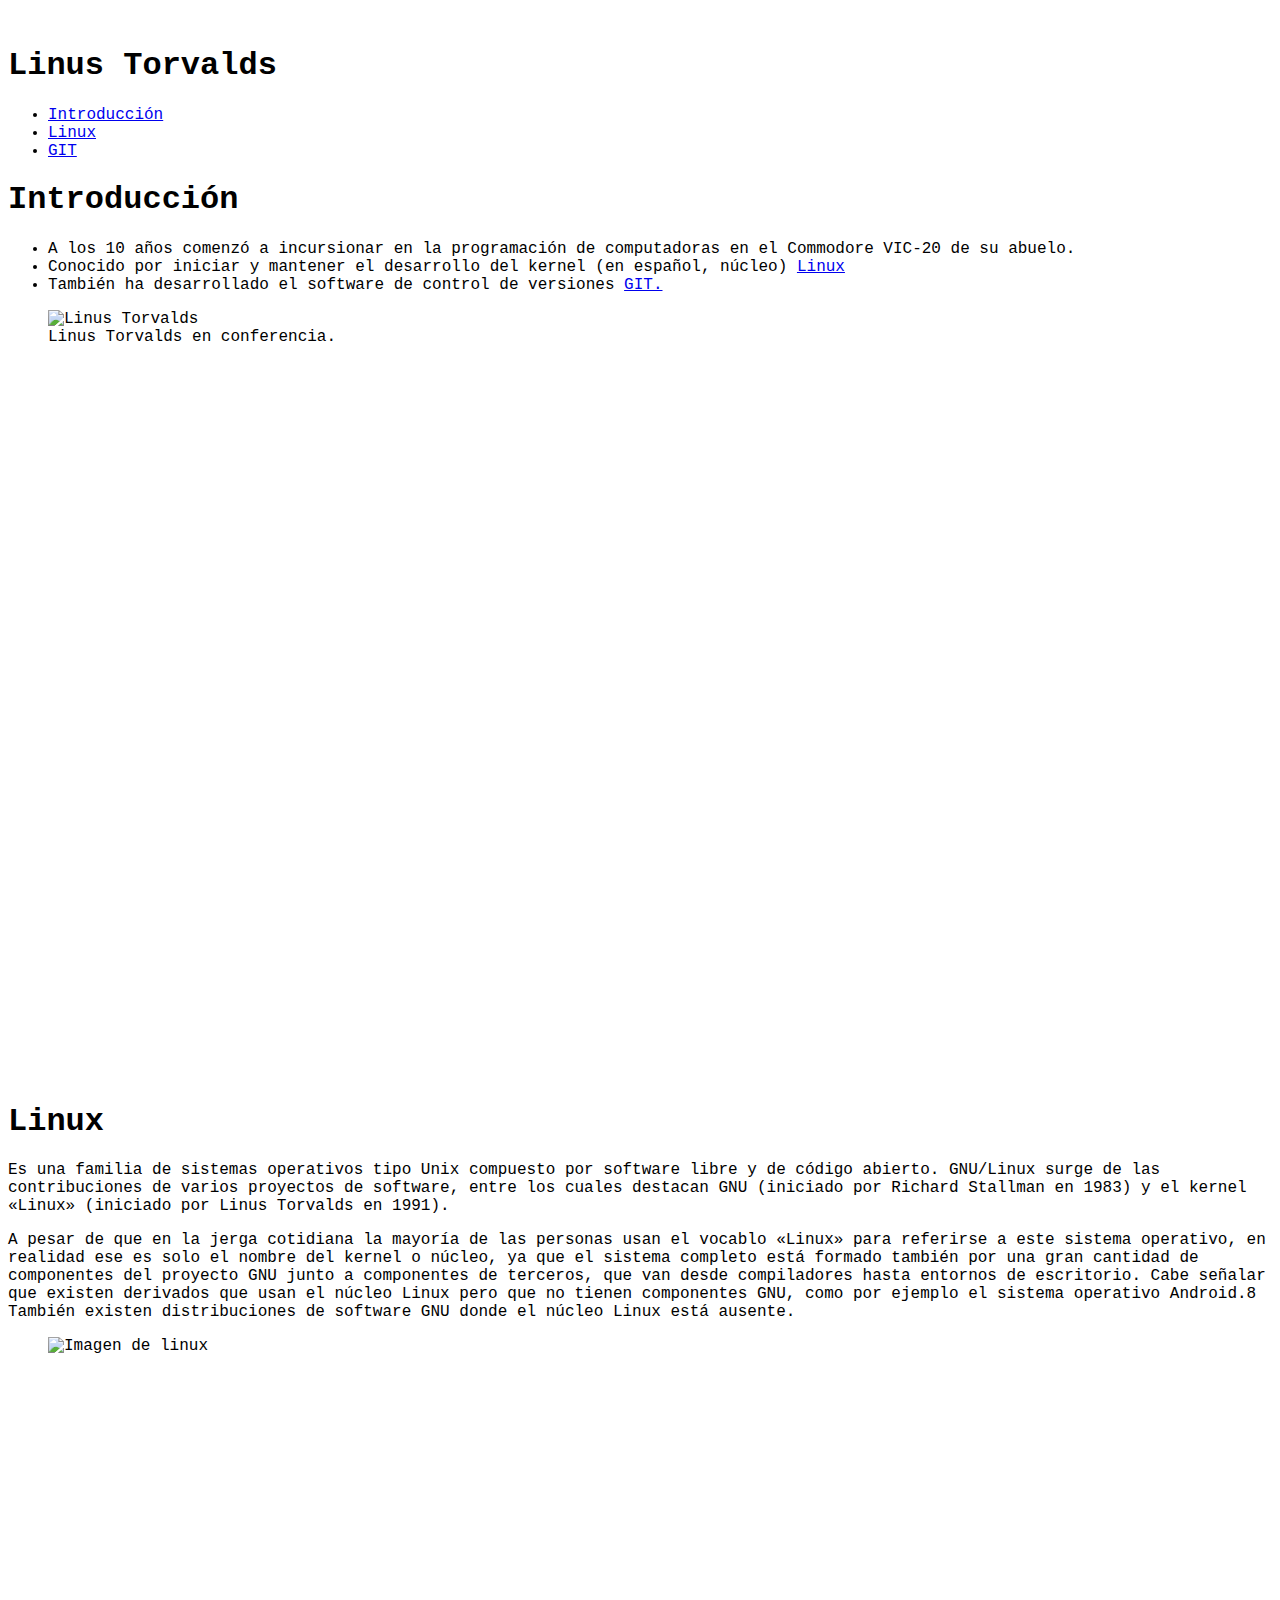
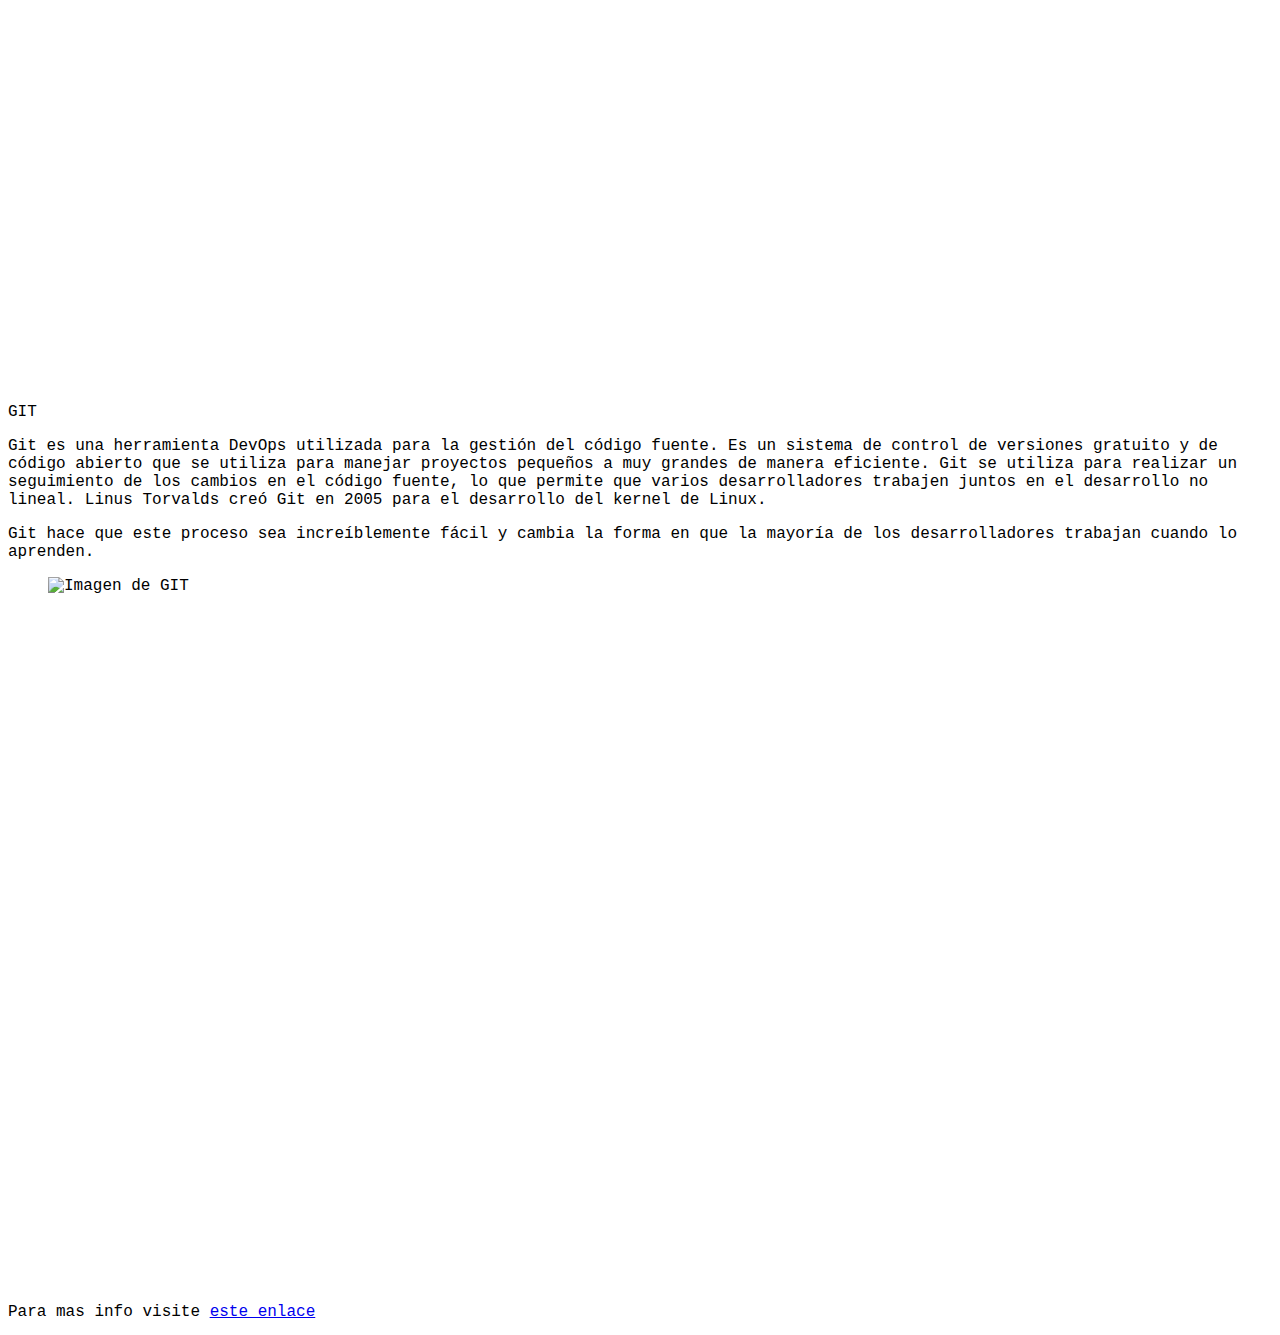
==== 10. Proyecto Tribute Page/index.html @ 80b3fbdb "fuente" ====
<!DOCTYPE html>
<html lang="en">
<head>
    <meta charset="UTF-8">
    <meta http-equiv="X-UA-Compatible" content="IE=edge">
    <link rel="stylesheet" href="styles.css">
    <meta name="viewport" content="width=device-width, initial-scale=1.0">
    <meta name="description" content="Pagina tributo a Linus Torvalds">
    <link rel="preconnect" href="https://fonts.googleapis.com">
    <link rel="preconnect" href="https://fonts.gstatic.com" crossorigin>
    <link href="https://fonts.googleapis.com/css2?family=Ubuntu+Mono&display=swap" rel="stylesheet">
    <title>Linus Torvalds</title>
</head>
<body>
    <main id="main"></main>
        <header class="barra">
            <img id="logo" src="">
            <h1 id="title">Linus Torvalds</h1>
            <nav>
                <ul>
                    <li><a href="#introduccion" accesskey="i">Introducción</a></li>
                    <li><a href="#linux" accesskey="h">Linux</a></li>
                    <li><a href="#git" accesskey="l">GIT</a></li>
                </ul>
            </nav>
        </header>
        <article id="tribute-info">
            <section role="region" aria-labelledby="introduccion">
                <div class="info">
                    <h1 id="introduccion">Introducción</h1>
                    <ul>
                        <li>A los 10 años comenzó a incursionar en la programación de computadoras en el Commodore VIC-20 de su abuelo. </li>
                        <li>Conocido por iniciar y mantener el desarrollo del kernel (en español, núcleo) <a href="#linux">Linux</a></li>
                        <li>También ha desarrollado el software de control de versiones <a href="#git">GIT.</a></li>
                    </ul>
                    
                </div>
                <div class="img">
                    <figure>
                        <img src="https://grupobcc.com/wp/wp-content/uploads/2015/05/Linus-Torvald-speaker-keynote-linus-conferencias-e1598521766183-940x660.jpg" alt="Linus Torvalds">
                        <figcaption>
                            Linus Torvalds en conferencia.
                        </figcaption>
                    </figure>
                </div>
            </section>
            <section role="region" aria-labelledby="biografia">
                <div class="info">
                    <h1 id="linux">Linux</h1>
                    <p>Es una familia de sistemas operativos tipo Unix compuesto por software libre y de código abierto. GNU/Linux surge de las contribuciones de varios proyectos de software, entre los cuales destacan GNU (iniciado por Richard Stallman en 1983) y el kernel «Linux» (iniciado por Linus Torvalds en 1991).​</p>
                    
    <p>A pesar de que en la jerga cotidiana la mayoría de las personas usan el vocablo «Linux» para referirse a este sistema operativo,​ en realidad ese es solo el nombre del kernel o núcleo, ya que el sistema completo está formado también por una gran cantidad de componentes del proyecto GNU junto a componentes de terceros, que van desde compiladores hasta entornos de escritorio.​ Cabe señalar que existen derivados que usan el núcleo Linux pero que no tienen componentes GNU, como por ejemplo el sistema operativo Android.8​ También existen distribuciones de software GNU donde el núcleo Linux está ausente.</p>
                <div class="img">
                    <figure>
                        <img src="https://www.laizquierdadiario.com/IMG/arton134072.jpg?1563130812" alt="Imagen de linux">
                    </div>
                </div>
            </section>
            <section role="region" aria-labelledby="libros">
                <div class="info"
                    <h1 id="git">GIT</h1>
                    <p>Git es una herramienta DevOps utilizada para la gestión del código fuente. Es un sistema de control de versiones gratuito y de código abierto que se utiliza para manejar proyectos pequeños a muy grandes de manera eficiente. Git se utiliza para realizar un seguimiento de los cambios en el código fuente, lo que permite que varios desarrolladores trabajen juntos en el desarrollo no lineal. Linus Torvalds creó Git en 2005 para el desarrollo del kernel de Linux.</p>
                    <p>Git hace que este proceso sea increíblemente fácil y cambia la forma en que la mayoría de los desarrolladores trabajan cuando lo aprenden.</p>
                <div class="img">
                    <figure>
                        <img src="https://git-scm.com/images/about/branches@2x.png" alt="Imagen de GIT">
                    </figure>
                </div>
            </section>
        </article>
        <footer>
            Para mas info visite <a href="https://es.wikipedia.org/wiki/Linus_Torvalds" id="tribute-link" target="_blank">este enlace</a>
        </footer>        
    </main>
</body>
</html>
---- 10. Proyecto Tribute Page/styles.css ----
*{  
    font-family: 'Ubuntu Mono', monospace;
}
/* Tods los elementos van a verse modoficados */
section {
    min-height: 100vh;/*vh es el viewport-height, es decir, el alto del dispositivo. de esta forma si hago min-height:100vh, en realidad estoy haciendo que section tenga como minimo el largo minimo de la pantalla. voy a lograr que cuando el usuario baje cambie la disposición en la que se ve todo. va a ser interesante :D*/
}
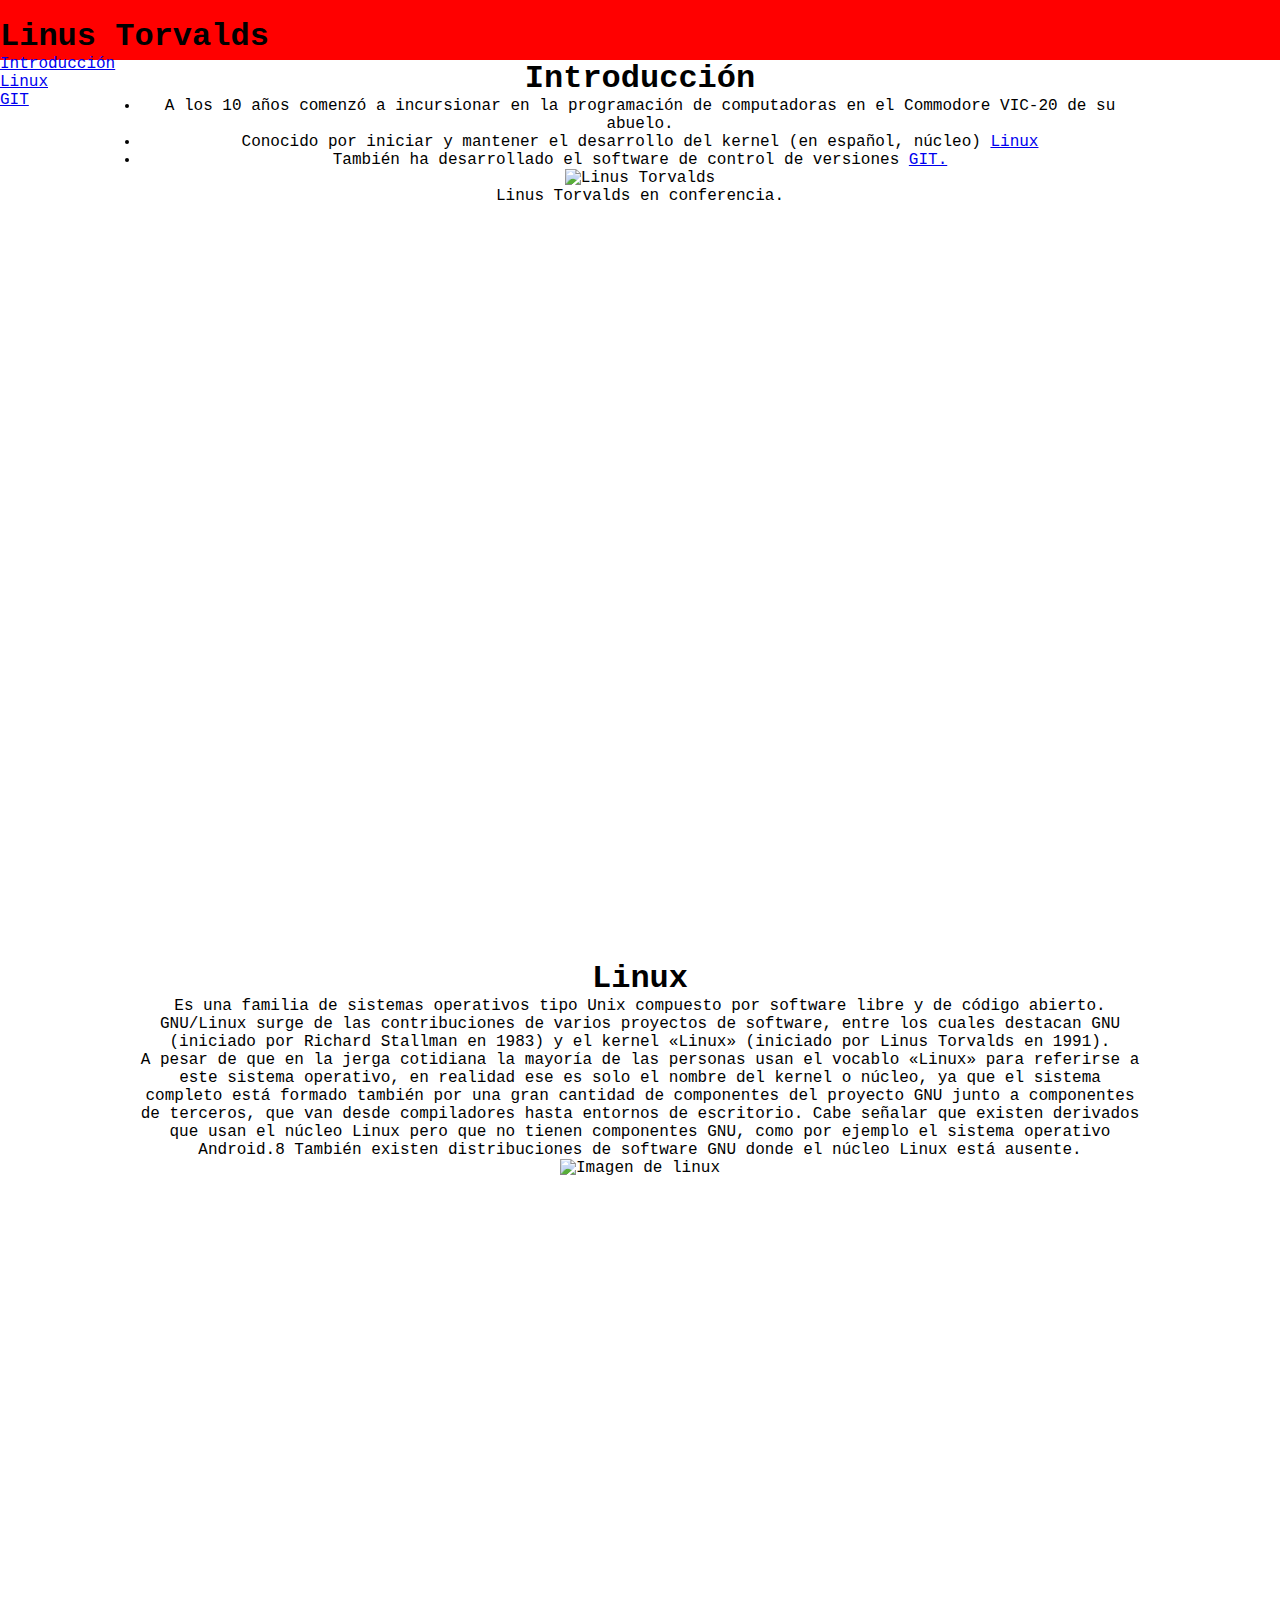
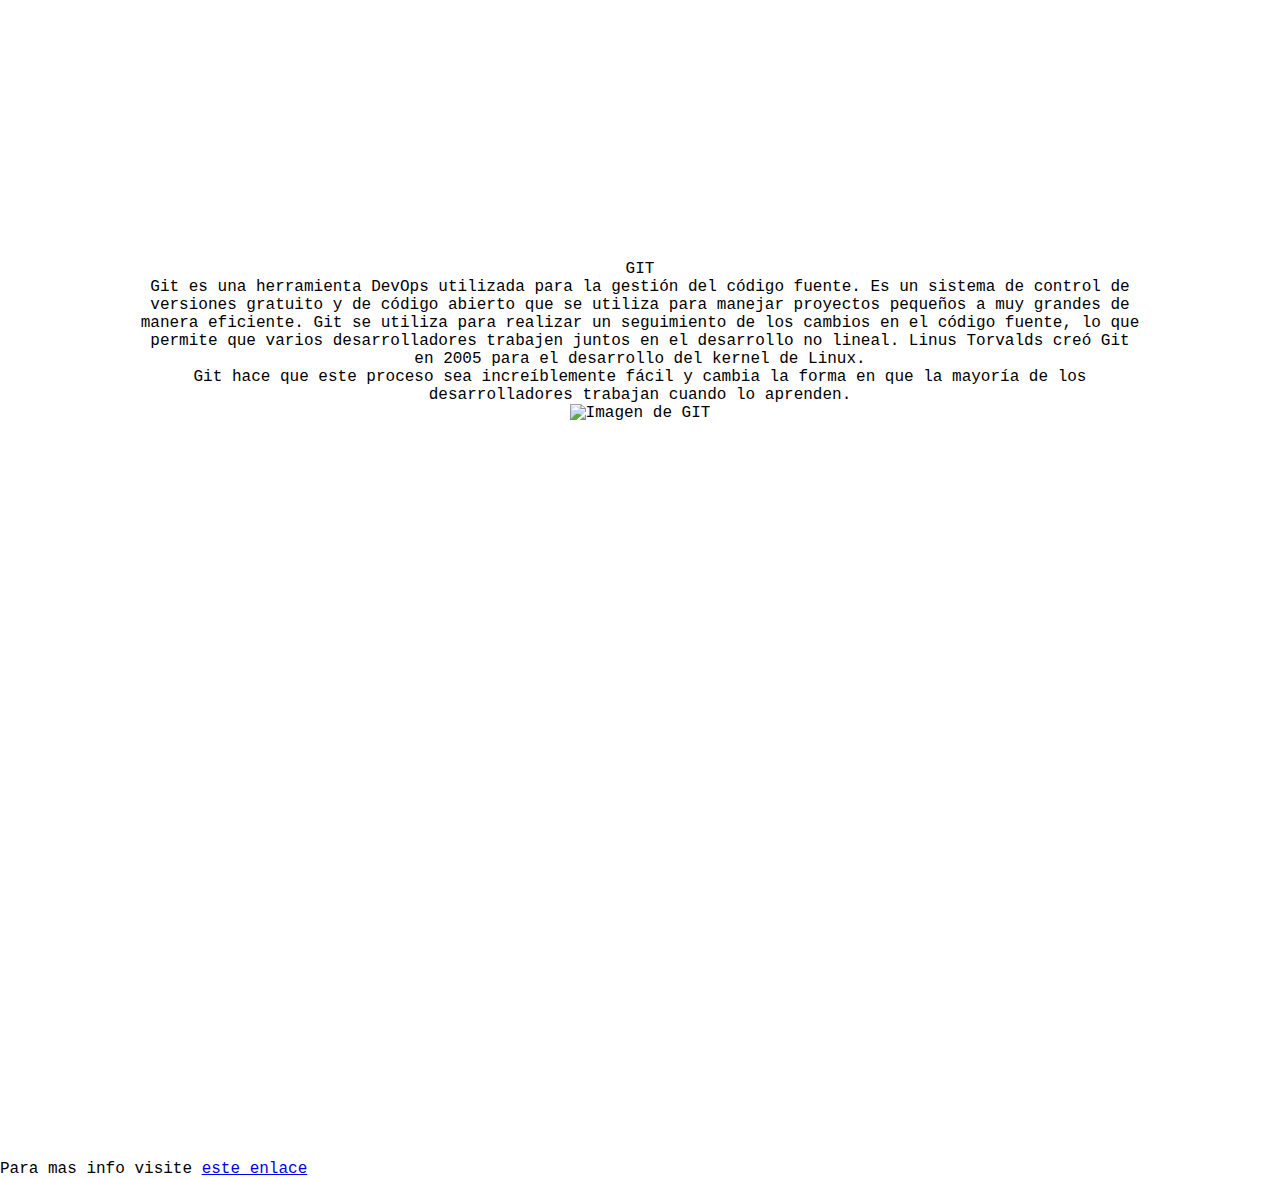
==== commit 1bcba683: "ordenando un poco" ====
--- a/10. Proyecto Tribute Page/index.html
+++ b/10. Proyecto Tribute Page/index.html
@@ -9,6 +9,7 @@
     <link rel="preconnect" href="https://fonts.googleapis.com">
     <link rel="preconnect" href="https://fonts.gstatic.com" crossorigin>
     <link href="https://fonts.googleapis.com/css2?family=Ubuntu+Mono&display=swap" rel="stylesheet">
+    
     <title>Linus Torvalds</title>
 </head>
 <body>
@@ -49,7 +50,7 @@
                     <h1 id="linux">Linux</h1>
                     <p>Es una familia de sistemas operativos tipo Unix compuesto por software libre y de código abierto. GNU/Linux surge de las contribuciones de varios proyectos de software, entre los cuales destacan GNU (iniciado por Richard Stallman en 1983) y el kernel «Linux» (iniciado por Linus Torvalds en 1991).​</p>
                     
-    <p>A pesar de que en la jerga cotidiana la mayoría de las personas usan el vocablo «Linux» para referirse a este sistema operativo,​ en realidad ese es solo el nombre del kernel o núcleo, ya que el sistema completo está formado también por una gran cantidad de componentes del proyecto GNU junto a componentes de terceros, que van desde compiladores hasta entornos de escritorio.​ Cabe señalar que existen derivados que usan el núcleo Linux pero que no tienen componentes GNU, como por ejemplo el sistema operativo Android.8​ También existen distribuciones de software GNU donde el núcleo Linux está ausente.</p>
+                    <p>A pesar de que en la jerga cotidiana la mayoría de las personas usan el vocablo «Linux» para referirse a este sistema operativo,​ en realidad ese es solo el nombre del kernel o núcleo, ya que el sistema completo está formado también por una gran cantidad de componentes del proyecto GNU junto a componentes de terceros, que van desde compiladores hasta entornos de escritorio.​ Cabe señalar que existen derivados que usan el núcleo Linux pero que no tienen componentes GNU, como por ejemplo el sistema operativo Android.8​ También existen distribuciones de software GNU donde el núcleo Linux está ausente.</p>
                 <div class="img">
                     <figure>
                         <img src="https://www.laizquierdadiario.com/IMG/arton134072.jpg?1563130812" alt="Imagen de linux">
--- a/10. Proyecto Tribute Page/styles.css
+++ b/10. Proyecto Tribute Page/styles.css
@@ -1,7 +1,29 @@
 *{  
     font-family: 'Ubuntu Mono', monospace;
+    box-sizing: border-box; /*cuando modifico las cajas (con padding por ejemplo) la caja siempre mantiene su tamaño*/
+    padding: 0;
+    margin: 0;
 }
+
 /* Tods los elementos van a verse modoficados */
+body{
+    width:100%;
+}
+.barra{
+    width:100vw;
+    height:60px;
+    background-color: red;
+
+}
+img{
+    max-width: 50%;
+    
+}
+
 section {
     min-height: 100vh;/*vh es el viewport-height, es decir, el alto del dispositivo. de esta forma si hago min-height:100vh, en realidad estoy haciendo que section tenga como minimo el largo minimo de la pantalla. voy a lograr que cuando el usuario baje cambie la disposición en la que se ve todo. va a ser interesante :D*/
-}+    max-width: 1000px;
+    min-width: 400px;
+    margin: auto auto;
+    text-align:center;
+}
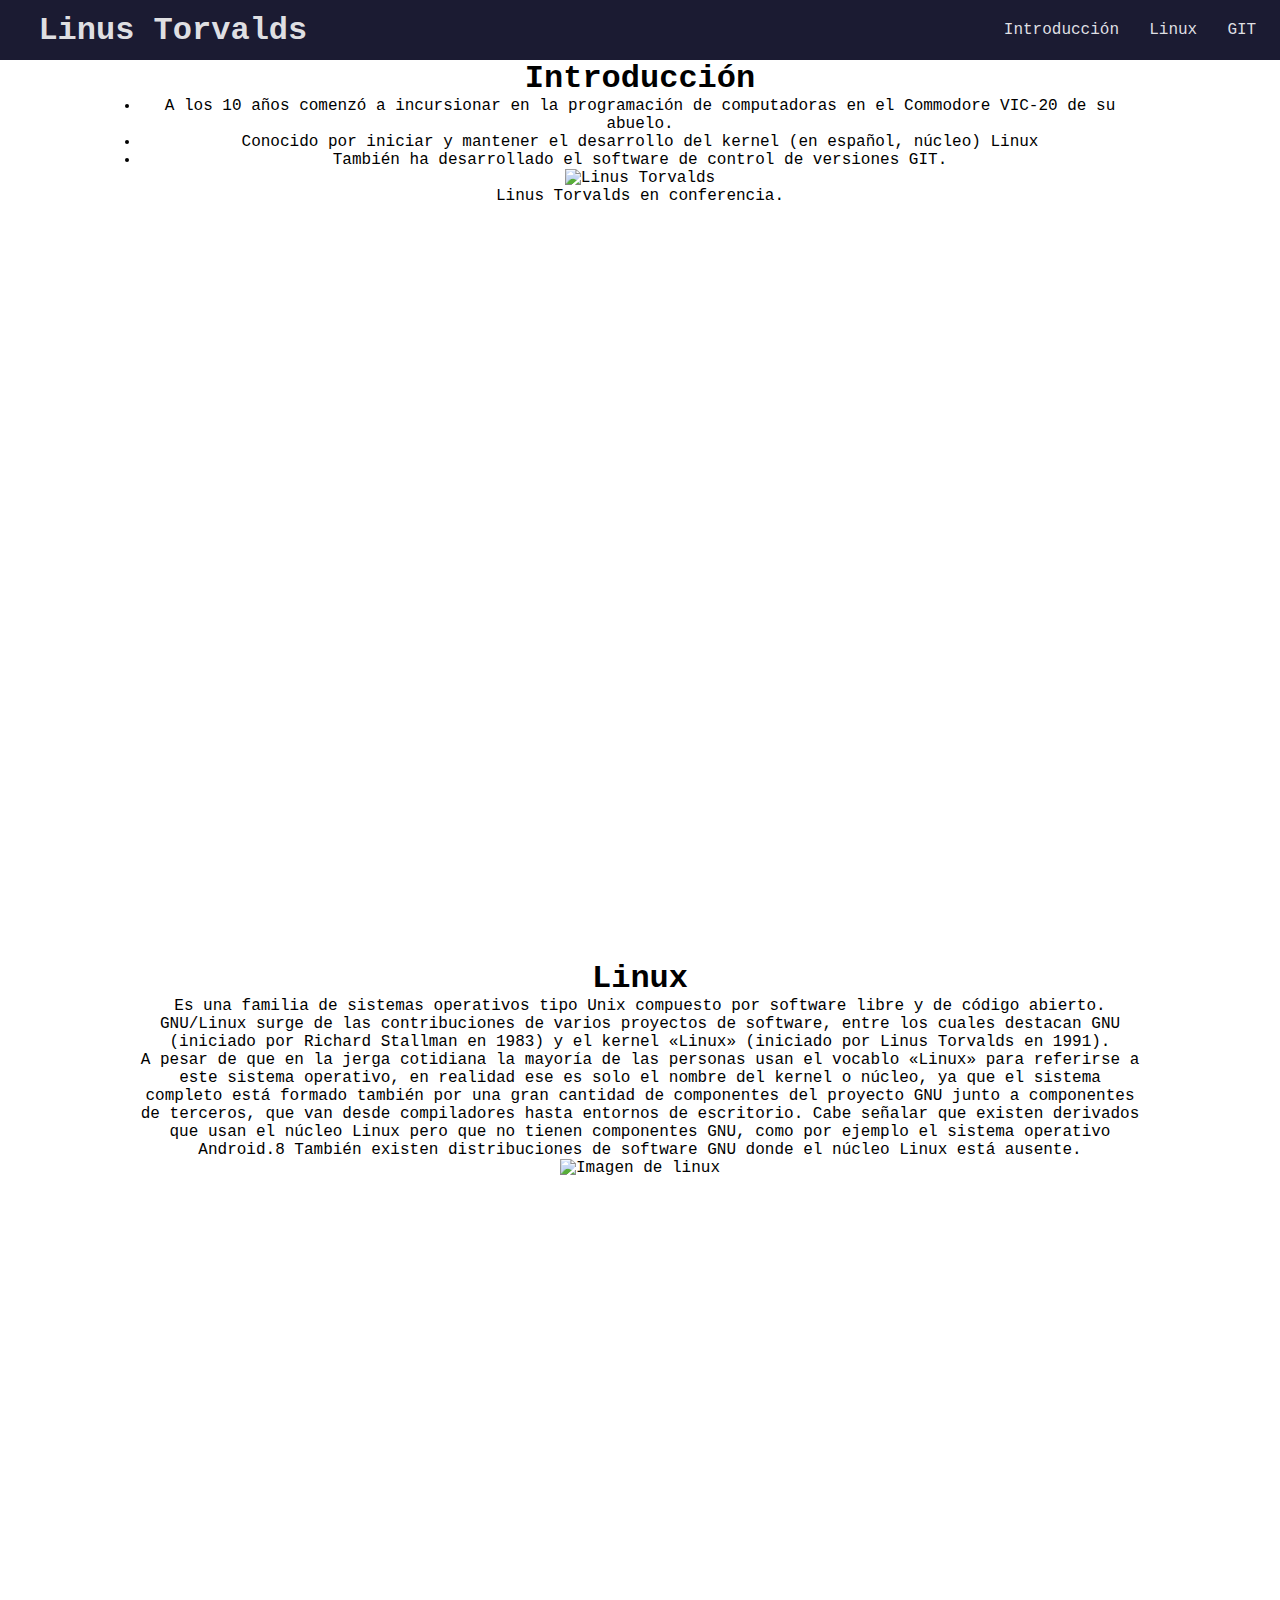
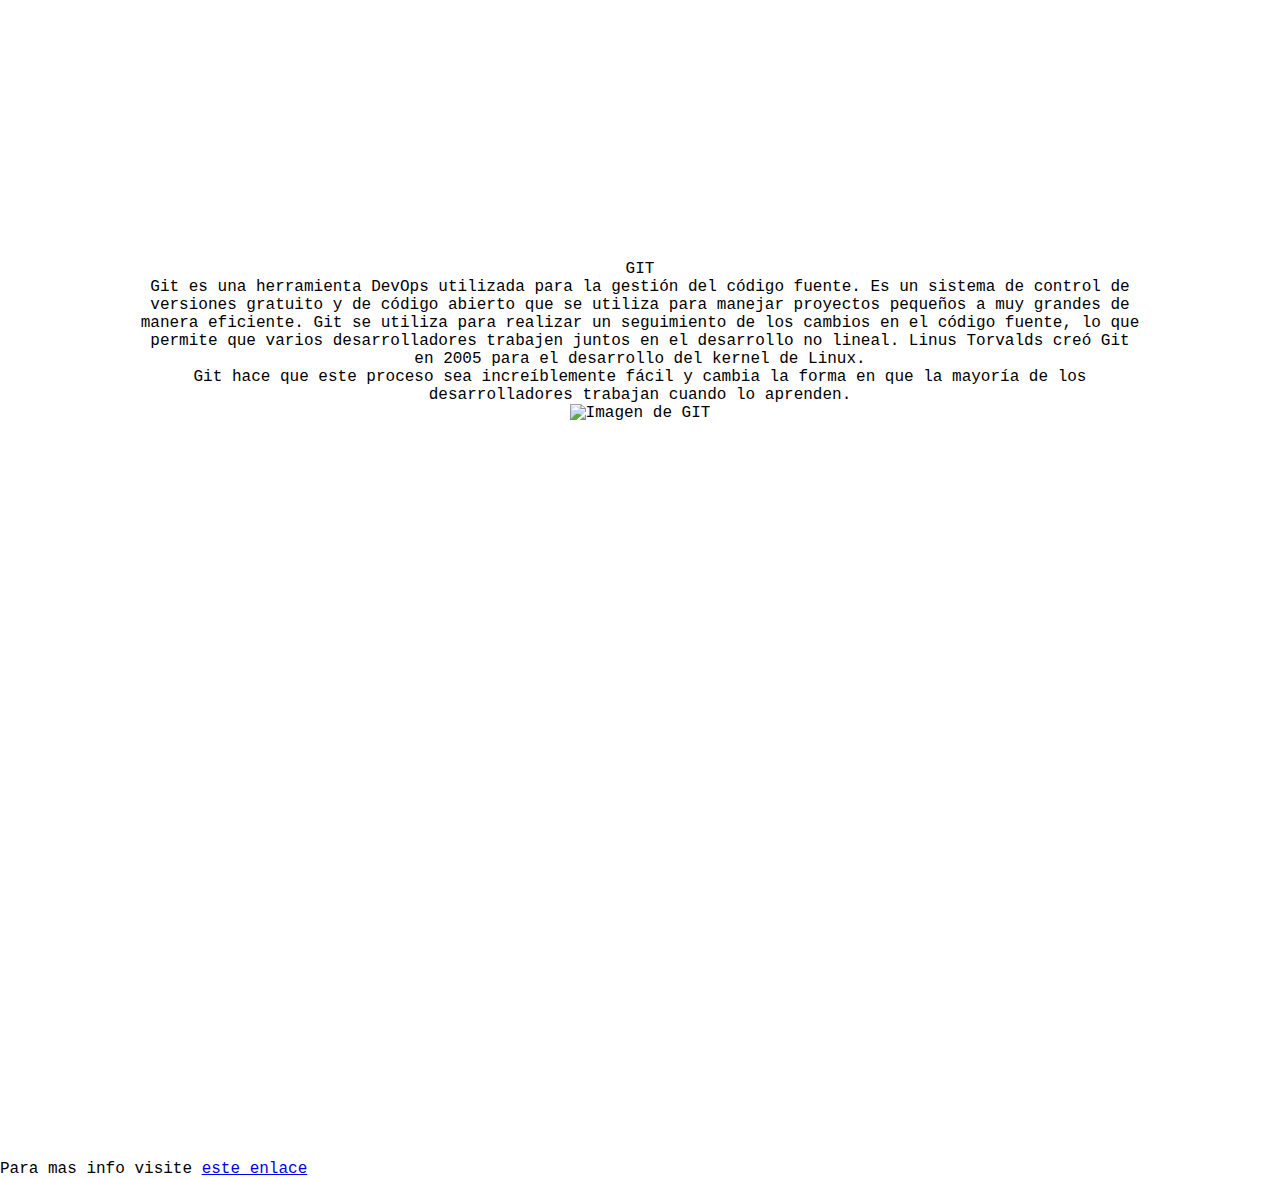
==== commit ff715da1: "Header finalizado" ====
--- a/10. Proyecto Tribute Page/index.html
+++ b/10. Proyecto Tribute Page/index.html
@@ -13,18 +13,19 @@
     <title>Linus Torvalds</title>
 </head>
 <body>
-    <main id="main"></main>
-        <header class="barra">
-            <img id="logo" src="">
-            <h1 id="title">Linus Torvalds</h1>
-            <nav>
-                <ul>
-                    <li><a href="#introduccion" accesskey="i">Introducción</a></li>
-                    <li><a href="#linux" accesskey="h">Linux</a></li>
-                    <li><a href="#git" accesskey="l">GIT</a></li>
-                </ul>
-            </nav>
-        </header>
+    
+    <header class="barra">
+        
+        <h1 id="title">Linus Torvalds</h1>
+        <nav>
+            <ul>
+                <li><a href="#introduccion" accesskey="i">Introducción</a></li>
+                <li><a href="#linux" accesskey="h">Linux</a></li>
+                <li><a href="#git" accesskey="l">GIT</a></li>
+            </ul>
+        </nav>
+    </header>
+    <main id="main">
         <article id="tribute-info">
             <section role="region" aria-labelledby="introduccion">
                 <div class="info">
--- a/10. Proyecto Tribute Page/styles.css
+++ b/10. Proyecto Tribute Page/styles.css
@@ -1,29 +1,77 @@
-*{  
-    font-family: 'Ubuntu Mono', monospace;
-    box-sizing: border-box; /*cuando modifico las cajas (con padding por ejemplo) la caja siempre mantiene su tamaño*/
-    padding: 0;
-    margin: 0;
+* {
+  font-family: "Ubuntu Mono", monospace;
+  box-sizing: border-box; /*cuando modifico las cajas (con padding por ejemplo) la caja siempre mantiene su tamaño*/
+  padding: 0;
+  margin: 0;
 }
 
 /* Tods los elementos van a verse modoficados */
-body{
-    width:100%;
+body {
+  width: 100%;
 }
-.barra{
-    width:100vw;
-    height:60px;
-    background-color: red;
-
+header {
+  width: 100%;
+  height: 60px;
+  min-width:400px;
+  background-color: #1b1b32;
+  display: flex;
+  justify-content: space-between;
+  align-items: center;
+  position: fixed;
+  top: 0;
 }
-img{
-    max-width: 50%;
-    
+nav {
+  width: 50%;
+  max-width: 300px;
+  height: 60px;
+}
+nav > ul {
+  display: flex;
+  justify-content: space-evenly;
+  flex-wrap: wrap;
+  align-items: center;
+  padding-inline-start: 0;
+  margin-block: 0;
+  height: 100%;
+}
+nav > ul > li {
+  color: #dfdfe2;
+  margin: 0 0.2rem;
+  padding: 0.2rem;
+  display: block;
 }
 
+nav > ul > li:hover {
+  background-color: #dfdfe2;
+  color: #1b1b32;
+  cursor: pointer;
+}
+
+li > a {
+  color: inherit;
+  text-decoration: none;
+}
+header > h1 {
+    display:flex;
+    width: 50%;
+    max-width: 300px;
+    height: 60px;
+    color: #dfdfe2;
+    text-align:left;
+    align-items:center;
+    margin: 0 0 0 2rem;
+    padding: 0.4rem;
+}
+img {
+  max-width: 50%;
+}
+main {
+  padding-top: 60px;
+}
 section {
-    min-height: 100vh;/*vh es el viewport-height, es decir, el alto del dispositivo. de esta forma si hago min-height:100vh, en realidad estoy haciendo que section tenga como minimo el largo minimo de la pantalla. voy a lograr que cuando el usuario baje cambie la disposición en la que se ve todo. va a ser interesante :D*/
-    max-width: 1000px;
-    min-width: 400px;
-    margin: auto auto;
-    text-align:center;
+  min-height: 100vh; /*vh es el viewport-height, es decir, el alto del dispositivo. de esta forma si hago min-height:100vh, en realidad estoy haciendo que section tenga como minimo el largo minimo de la pantalla. voy a lograr que cuando el usuario baje cambie la disposición en la que se ve todo. va a ser interesante :D*/
+  max-width: 1000px;
+  min-width: 400px;
+  margin: auto auto;
+  text-align: center;
 }
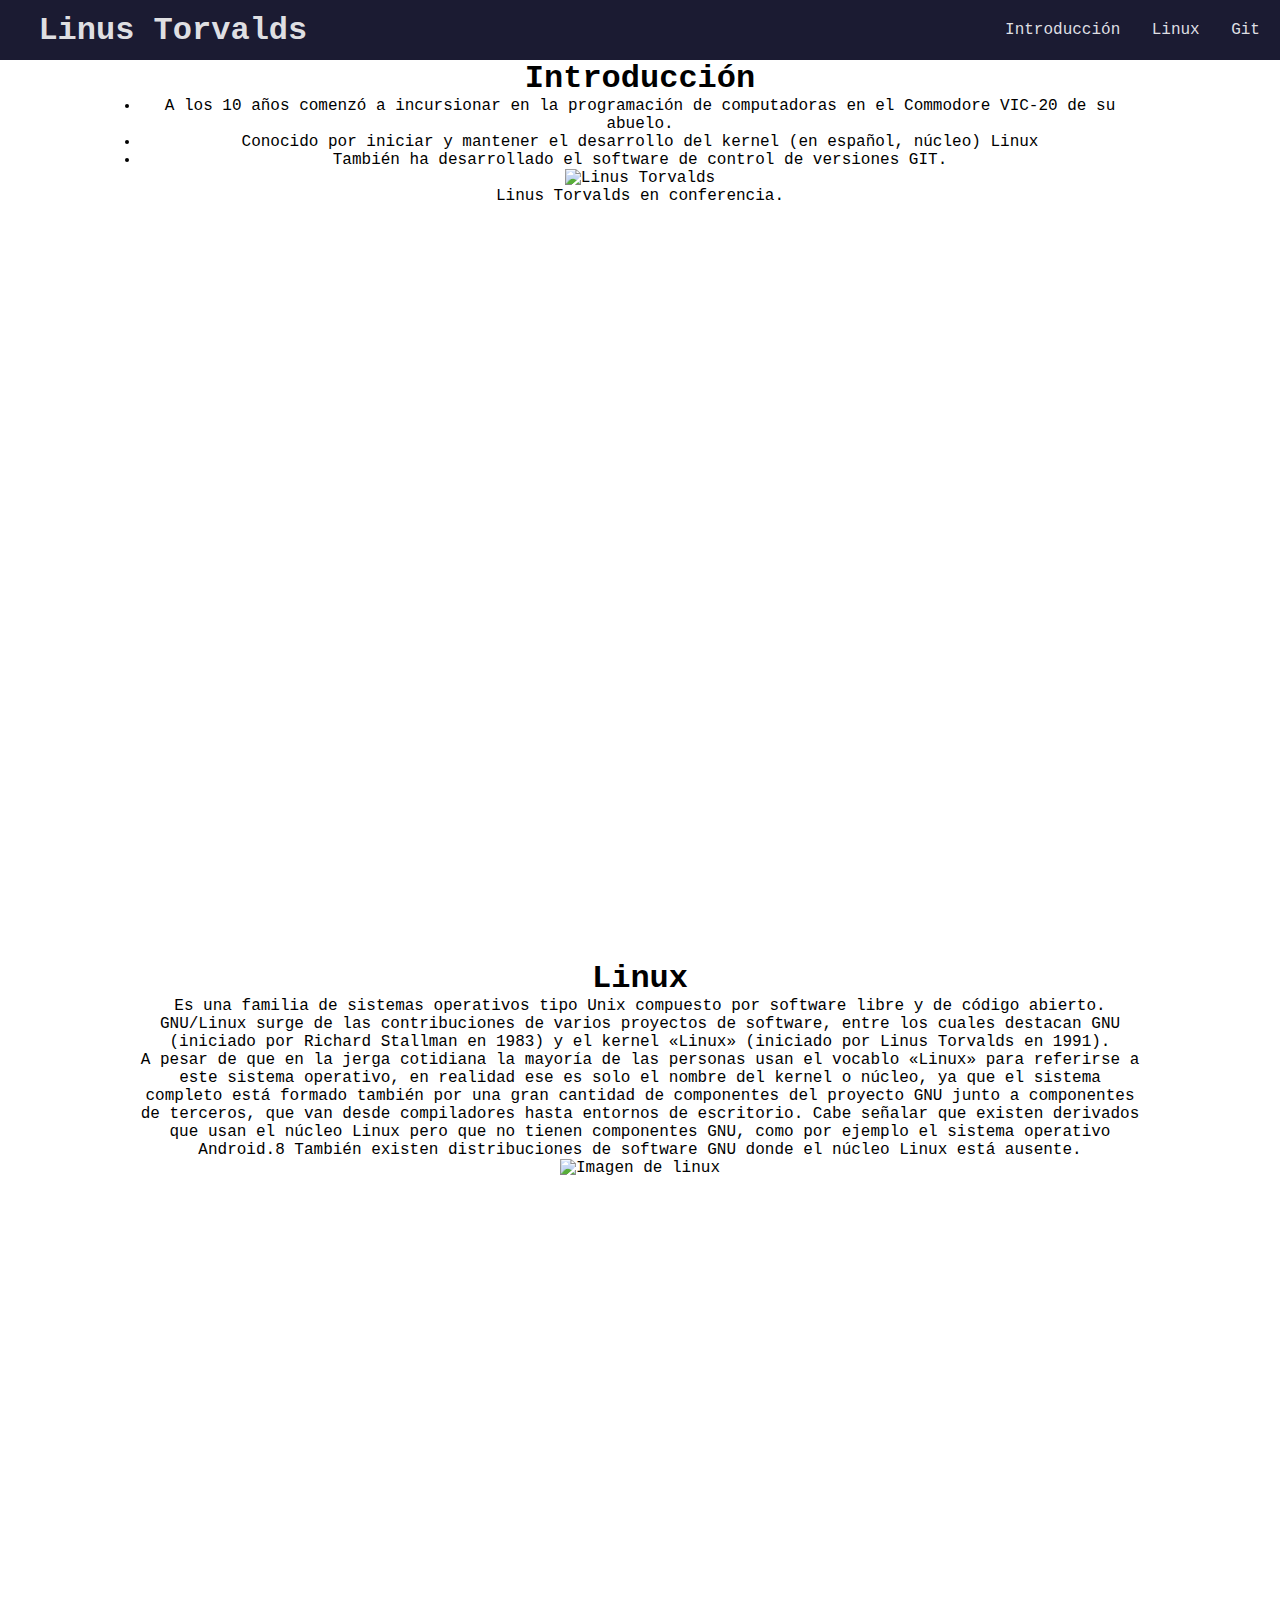
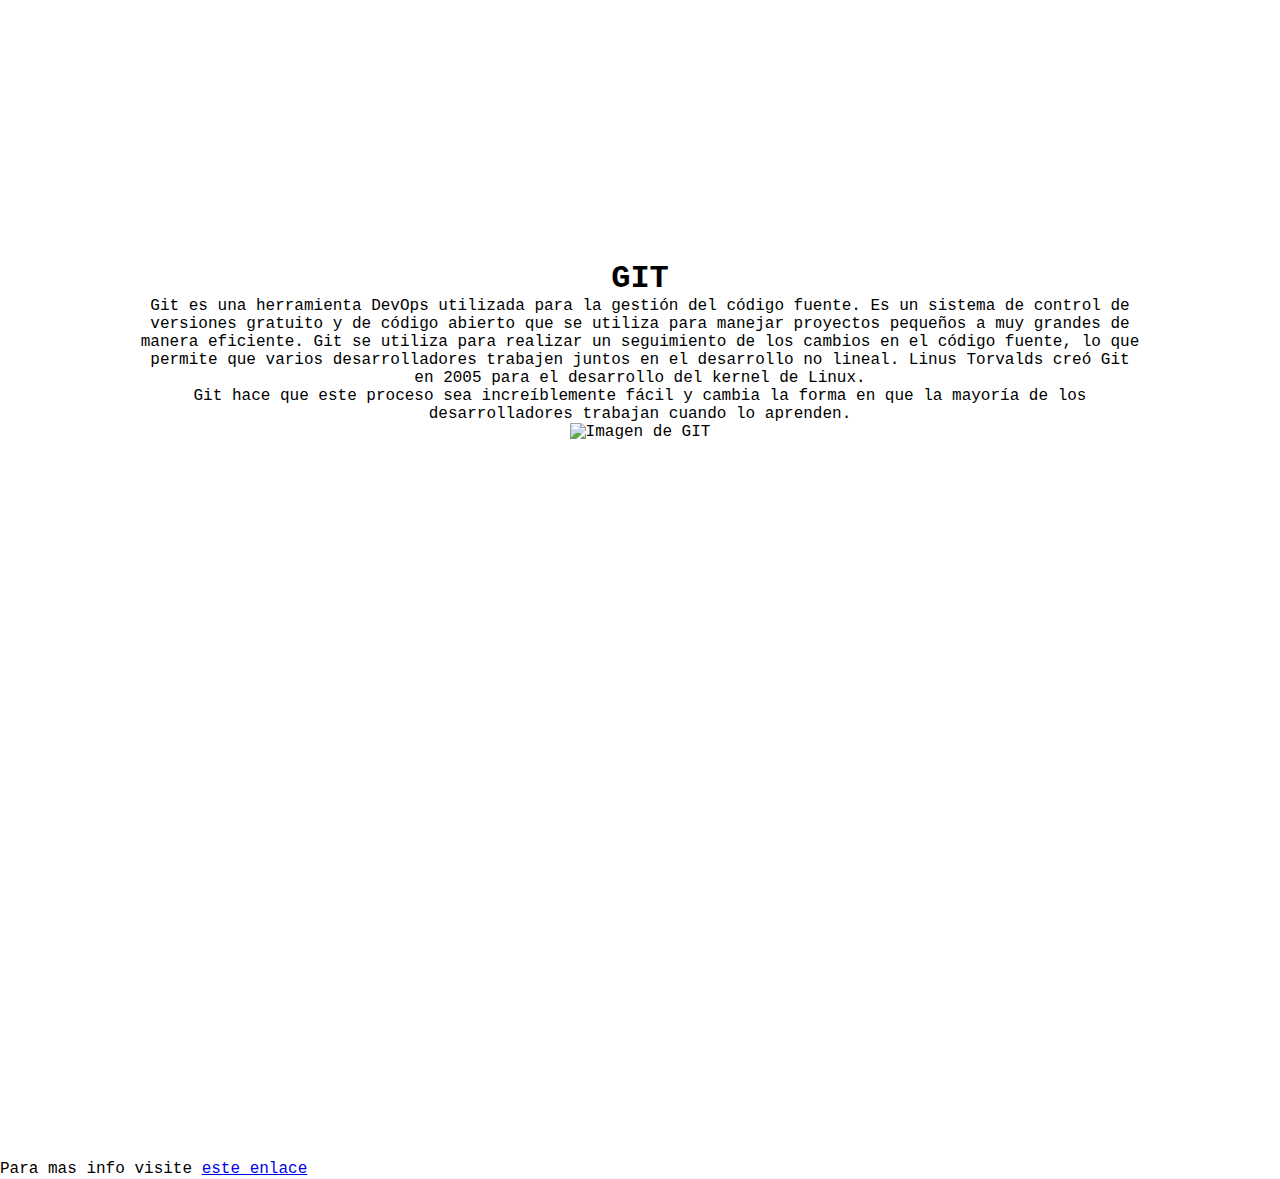
==== commit 71f1985d: "avances en menu responsive" ====
--- a/10. Proyecto Tribute Page/index.html
+++ b/10. Proyecto Tribute Page/index.html
@@ -9,7 +9,8 @@
     <link rel="preconnect" href="https://fonts.googleapis.com">
     <link rel="preconnect" href="https://fonts.gstatic.com" crossorigin>
     <link href="https://fonts.googleapis.com/css2?family=Ubuntu+Mono&display=swap" rel="stylesheet">
-    
+    <script src="https://kit.fontawesome.com/2911a39d13.js" crossorigin="anonymous"></script>
+
     <title>Linus Torvalds</title>
 </head>
 <body>
@@ -17,19 +18,20 @@
     <header class="barra">
         
         <h1 id="title">Linus Torvalds</h1>
-        <nav>
-            <ul>
-                <li><a href="#introduccion" accesskey="i">Introducción</a></li>
-                <li><a href="#linux" accesskey="h">Linux</a></li>
-                <li><a href="#git" accesskey="l">GIT</a></li>
+        <nav class= "nav">
+            <ul class="nav__ul">
+                <li class="nav__li"><i class="fa-solid fa-code"></i><a href="#introduccion" accesskey="i">Introducción</a></li>
+                <li class="nav__li"><i class="fa-brands fa-linux"></i><a href="#linux" accesskey="h">Linux</a></li>
+                <li class="nav__li"><i class="fa-solid fa-code-branch"></i><a href="#git" accesskey="l">Git</a></li>
             </ul>
         </nav>
+        
     </header>
     <main id="main">
         <article id="tribute-info">
             <section role="region" aria-labelledby="introduccion">
                 <div class="info">
-                    <h1 id="introduccion">Introducción</h1>
+                    <h1 id="introduccion" class="anchor">Introducción</h1>
                     <ul>
                         <li>A los 10 años comenzó a incursionar en la programación de computadoras en el Commodore VIC-20 de su abuelo. </li>
                         <li>Conocido por iniciar y mantener el desarrollo del kernel (en español, núcleo) <a href="#linux">Linux</a></li>
@@ -48,7 +50,7 @@
             </section>
             <section role="region" aria-labelledby="biografia">
                 <div class="info">
-                    <h1 id="linux">Linux</h1>
+                    <h1 id="linux" class="anchor">Linux</h1>
                     <p>Es una familia de sistemas operativos tipo Unix compuesto por software libre y de código abierto. GNU/Linux surge de las contribuciones de varios proyectos de software, entre los cuales destacan GNU (iniciado por Richard Stallman en 1983) y el kernel «Linux» (iniciado por Linus Torvalds en 1991).​</p>
                     
                     <p>A pesar de que en la jerga cotidiana la mayoría de las personas usan el vocablo «Linux» para referirse a este sistema operativo,​ en realidad ese es solo el nombre del kernel o núcleo, ya que el sistema completo está formado también por una gran cantidad de componentes del proyecto GNU junto a componentes de terceros, que van desde compiladores hasta entornos de escritorio.​ Cabe señalar que existen derivados que usan el núcleo Linux pero que no tienen componentes GNU, como por ejemplo el sistema operativo Android.8​ También existen distribuciones de software GNU donde el núcleo Linux está ausente.</p>
@@ -59,8 +61,8 @@
                 </div>
             </section>
             <section role="region" aria-labelledby="libros">
-                <div class="info"
-                    <h1 id="git">GIT</h1>
+                <div class="info"  >
+                    <h1 id="git" class="anchor">GIT</h1>
                     <p>Git es una herramienta DevOps utilizada para la gestión del código fuente. Es un sistema de control de versiones gratuito y de código abierto que se utiliza para manejar proyectos pequeños a muy grandes de manera eficiente. Git se utiliza para realizar un seguimiento de los cambios en el código fuente, lo que permite que varios desarrolladores trabajen juntos en el desarrollo no lineal. Linus Torvalds creó Git en 2005 para el desarrollo del kernel de Linux.</p>
                     <p>Git hace que este proceso sea increíblemente fácil y cambia la forma en que la mayoría de los desarrolladores trabajan cuando lo aprenden.</p>
                 <div class="img">
--- a/10. Proyecto Tribute Page/styles.css
+++ b/10. Proyecto Tribute Page/styles.css
@@ -1,13 +1,23 @@
+@media (prefers-reduced-motion: no-preference) {
+  * {
+    scroll-behavior: smooth;
+  }
+}
 * {
   font-family: "Ubuntu Mono", monospace;
   box-sizing: border-box; /*cuando modifico las cajas (con padding por ejemplo) la caja siempre mantiene su tamaño*/
   padding: 0;
   margin: 0;
 }
+/*
+display: inline-block; lo que hace es que el elemento sea inline, pero que podamos modificar el tamaño del bloque/*
 
 /* Tods los elementos van a verse modoficados */
 body {
   width: 100%;
+}
+i{
+  padding-right:5px;
 }
 header {
   width: 100%;
@@ -17,13 +27,14 @@
   display: flex;
   justify-content: space-between;
   align-items: center;
-  position: fixed;
-  top: 0;
+  position: fixed; /*con esta position queda fijo en la pantalla, aunque se scrollee va a seguir ahí*/
+  top: 0; /*heredado de position, declaro donde va a estar ubicado*/
 }
 nav {
   width: 50%;
   max-width: 300px;
   height: 60px;
+  margin-right:2git0px;
 }
 nav > ul {
   display: flex;
@@ -33,6 +44,7 @@
   padding-inline-start: 0;
   margin-block: 0;
   height: 100%;
+  
 }
 nav > ul > li {
   color: #dfdfe2;
@@ -66,7 +78,10 @@
   max-width: 50%;
 }
 main {
-  padding-top: 60px;
+  padding-top: 60px; /*la pagina comienza despues del header (que está fixed)*/
+}
+.anchor {
+  scroll-margin-top: 60px;
 }
 section {
   min-height: 100vh; /*vh es el viewport-height, es decir, el alto del dispositivo. de esta forma si hago min-height:100vh, en realidad estoy haciendo que section tenga como minimo el largo minimo de la pantalla. voy a lograr que cuando el usuario baje cambie la disposición en la que se ve todo. va a ser interesante :D*/
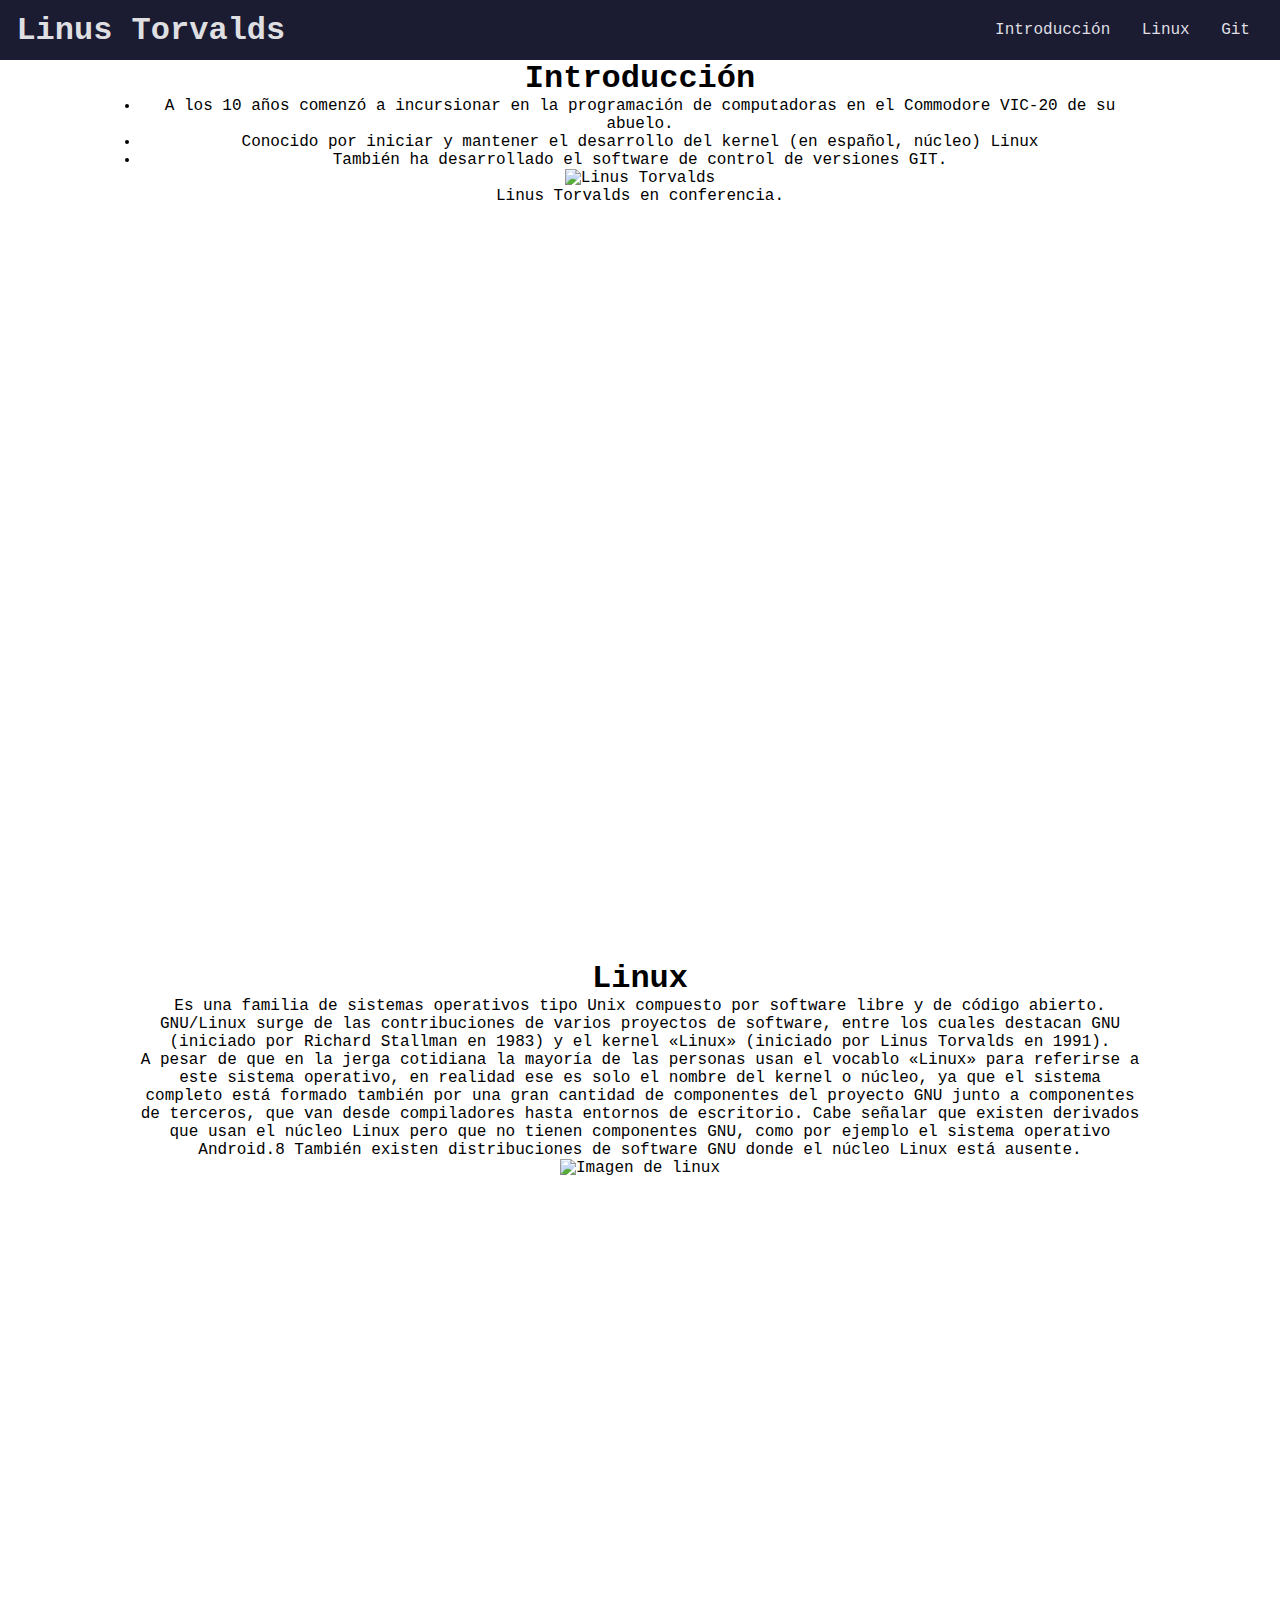
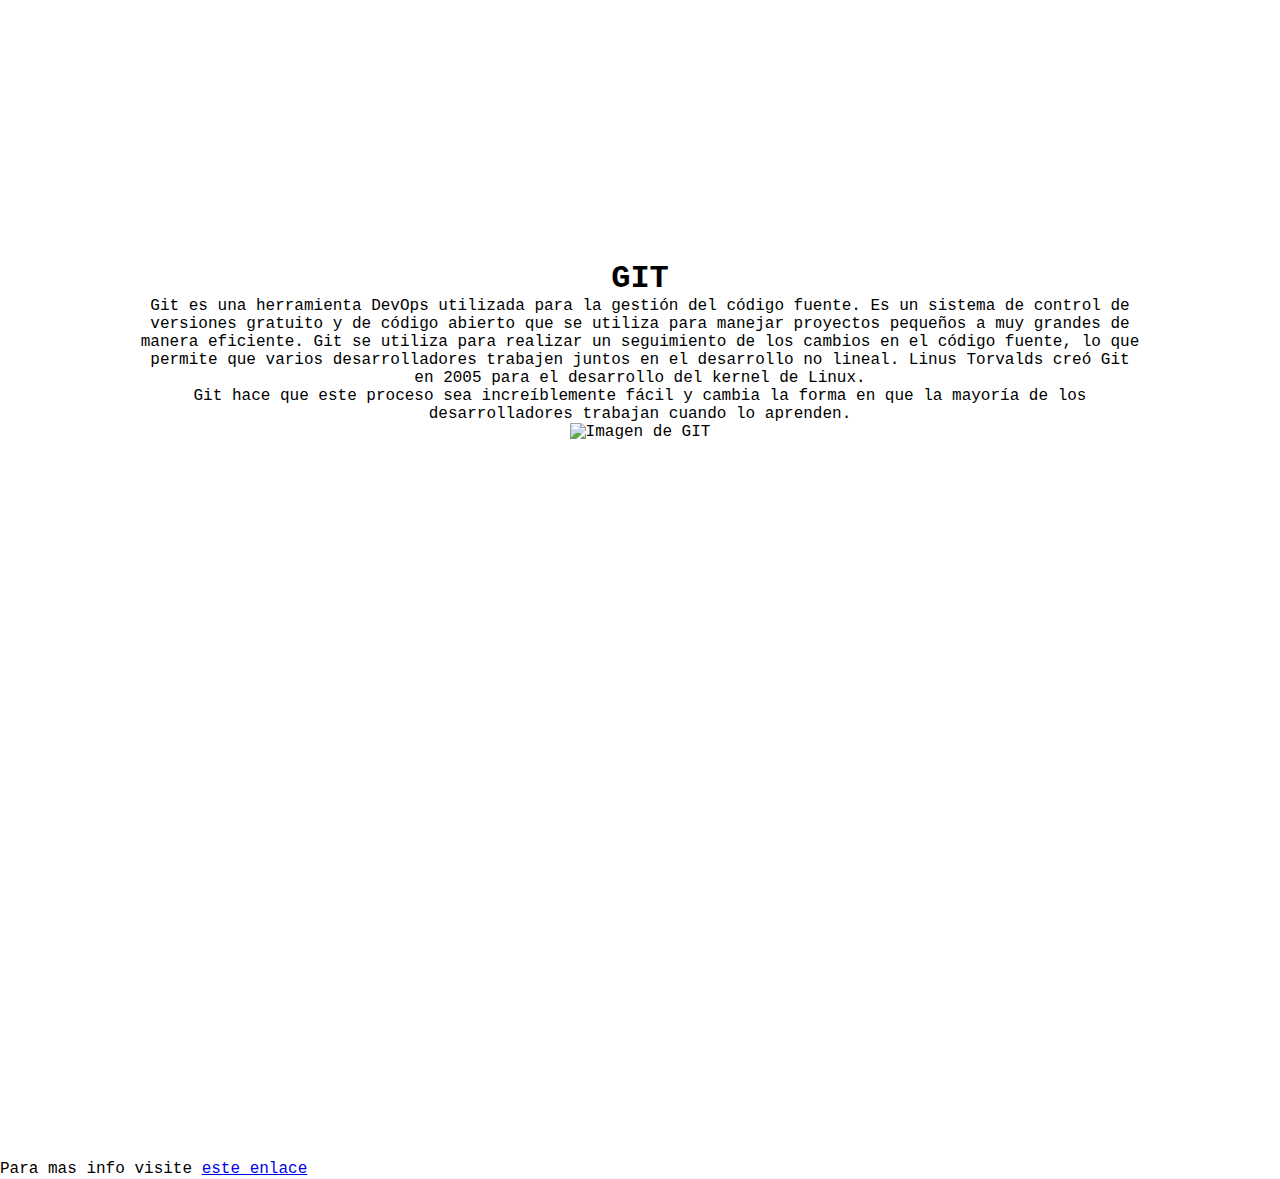
==== commit 2f2bc633: "nav terminado" ====
--- a/10. Proyecto Tribute Page/index.html
+++ b/10. Proyecto Tribute Page/index.html
@@ -20,12 +20,18 @@
         <h1 id="title">Linus Torvalds</h1>
         <nav class= "nav">
             <ul class="nav__ul">
-                <li class="nav__li"><i class="fa-solid fa-code"></i><a href="#introduccion" accesskey="i">Introducción</a></li>
-                <li class="nav__li"><i class="fa-brands fa-linux"></i><a href="#linux" accesskey="h">Linux</a></li>
-                <li class="nav__li"><i class="fa-solid fa-code-branch"></i><a href="#git" accesskey="l">Git</a></li>
+                <li class="nav__li"><a href="#introduccion" accesskey="i"><i class="fa-solid fa-code"></i>Introducción</a></li>
+                <li class="nav__li"><a href="#linux" accesskey="h"><i class="fa-brands fa-linux"></i>Linux</a></li>
+                <li class="nav__li"><a href="#git" accesskey="l"><i class="fa-solid fa-code-branch"></i>Git</a></li>
             </ul>
         </nav>
-        
+        <nav class= "nav__responsive">
+            <ul class="nav__responsive-ul">
+                <li class="nav__responsive-li"><a href="#introduccion" accesskey="i"><i class="fa-solid fa-code"></i></a></li>
+                <li class="nav__responsive-li"><a href="#linux" accesskey="h"><i class="fa-brands fa-linux"></i></a></li>
+                <li class="nav__responsive-li"><a href="#git" accesskey="l"><i class="fa-solid fa-code-branch"></i></a></li>
+            </ul>
+        </nav>
     </header>
     <main id="main">
         <article id="tribute-info">
--- a/10. Proyecto Tribute Page/styles.css
+++ b/10. Proyecto Tribute Page/styles.css
@@ -30,13 +30,14 @@
   position: fixed; /*con esta position queda fijo en la pantalla, aunque se scrollee va a seguir ahí*/
   top: 0; /*heredado de position, declaro donde va a estar ubicado*/
 }
-nav {
-  width: 50%;
+.nav {
+  width: 60%;
   max-width: 300px;
   height: 60px;
-  margin-right:2git0px;
+  margin-right:10px;
 }
-nav > ul {
+
+.nav__ul {
   display: flex;
   justify-content: space-evenly;
   flex-wrap: wrap;
@@ -46,18 +47,64 @@
   height: 100%;
   
 }
-nav > ul > li {
+.nav__li {
   color: #dfdfe2;
   margin: 0 0.2rem;
   padding: 0.2rem;
   display: block;
 }
 
-nav > ul > li:hover {
+.nav__li:hover {
   background-color: #dfdfe2;
   color: #1b1b32;
   cursor: pointer;
 }
+
+/*menu responsive*/
+.nav__responsive{ /*oculto la versión responsive*/
+  display:none;
+}
+
+ @media only screen and (max-width: 550px){
+  .nav{
+    display: none;
+  }
+  .nav__responsive{
+    display:block;
+  }
+ }
+
+.nav__responsive {
+  width: 30%;
+  max-width: 300px;
+  height: 60px;
+  margin-right:20px;
+}
+
+.nav__responsive-ul {
+  display: flex;
+  justify-content: right;
+  flex-wrap: wrap;
+  align-items: center;
+  padding-inline-start: 0;
+  margin-block: 0;
+  height: 100%;
+  
+}
+.nav__responsive-li {
+  color: #dfdfe2;
+  margin: 0 0.2rem;
+  padding: 0.2rem;
+  display: block;
+}
+
+.nav__responsive-li:hover {
+  background-color: #dfdfe2;
+  color: #1b1b32;
+  cursor: pointer;
+}
+/*fin menu responsive*/
+
 
 li > a {
   color: inherit;
@@ -65,13 +112,13 @@
 }
 header > h1 {
     display:flex;
-    width: 50%;
+    width: 60%;
     max-width: 300px;
     height: 60px;
     color: #dfdfe2;
     text-align:left;
     align-items:center;
-    margin: 0 0 0 2rem;
+    margin: 0 0 0 10px;
     padding: 0.4rem;
 }
 img {
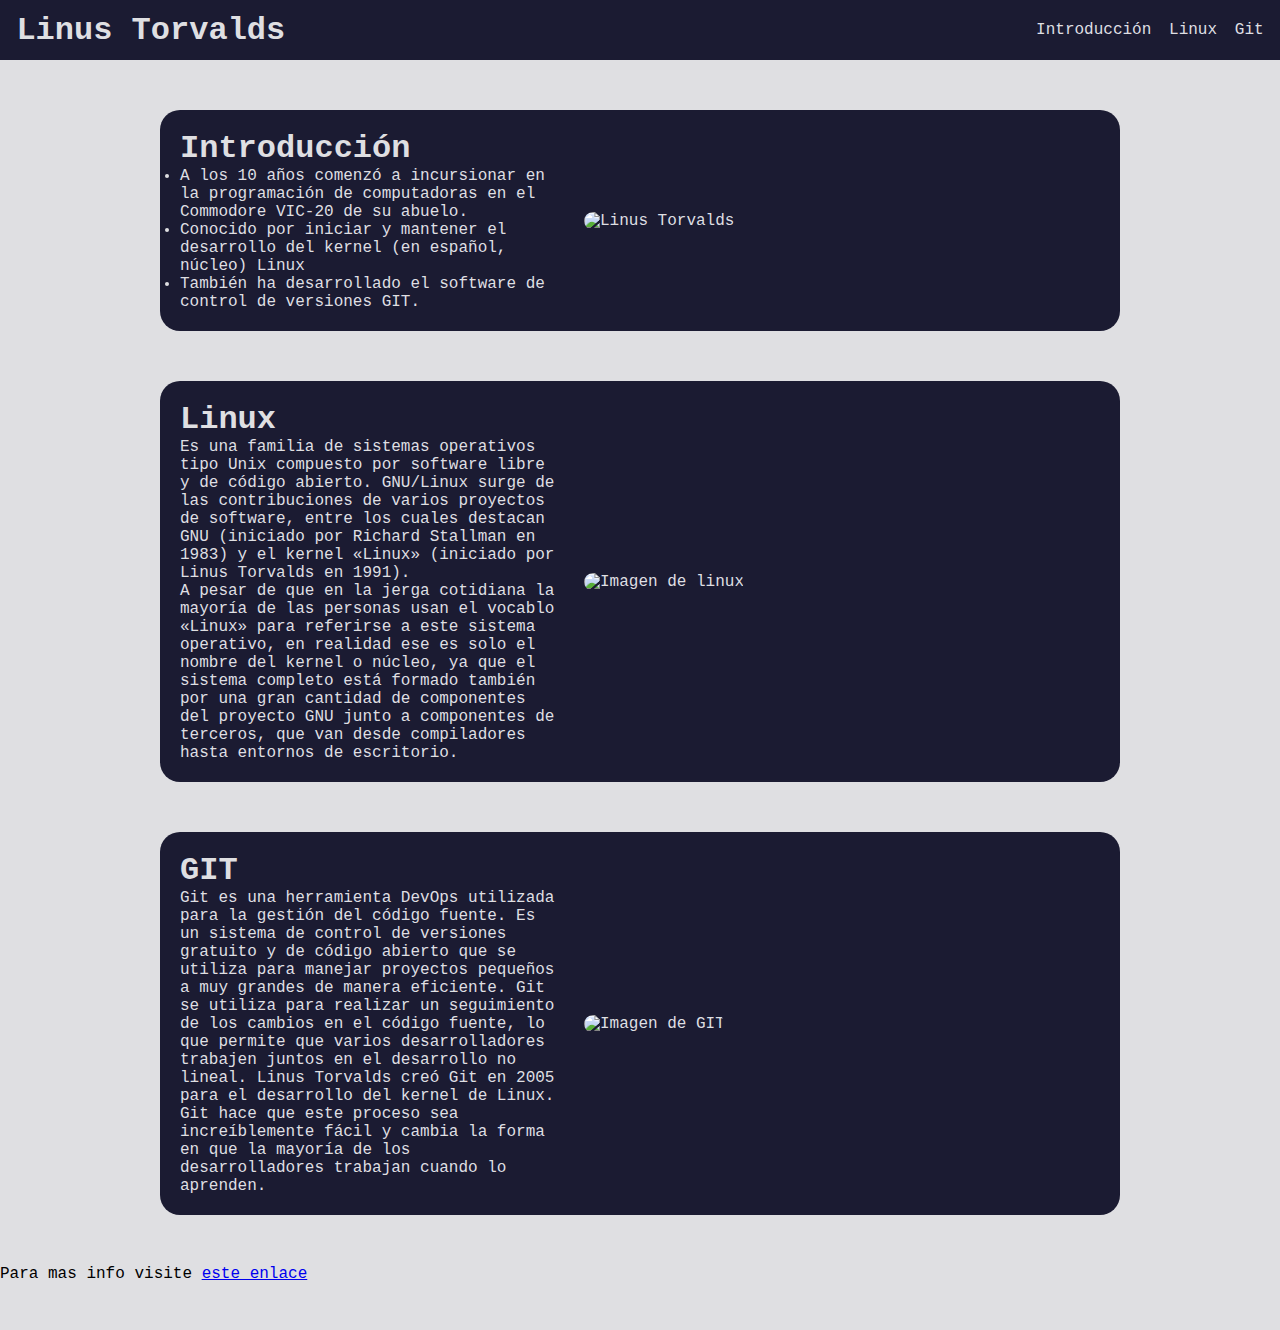
==== commit 358d5e38: "trabajando en los flex de sections" ====
--- a/10. Proyecto Tribute Page/index.html
+++ b/10. Proyecto Tribute Page/index.html
@@ -20,7 +20,7 @@
         <h1 id="title">Linus Torvalds</h1>
         <nav class= "nav">
             <ul class="nav__ul">
-                <li class="nav__li"><a href="#introduccion" accesskey="i"><i class="fa-solid fa-code"></i>Introducción</a></li>
+                <li class="nav__li"><a href="#intr" accesskey="i"><i class="fa-solid fa-code"></i>Introducción</a></li>
                 <li class="nav__li"><a href="#linux" accesskey="h"><i class="fa-brands fa-linux"></i>Linux</a></li>
                 <li class="nav__li"><a href="#git" accesskey="l"><i class="fa-solid fa-code-branch"></i>Git</a></li>
             </ul>
@@ -36,7 +36,7 @@
     <main id="main">
         <article id="tribute-info">
             <section role="region" aria-labelledby="introduccion">
-                <div class="info">
+                <div class="info info-flex" id="intr">
                     <h1 id="introduccion" class="anchor">Introducción</h1>
                     <ul>
                         <li>A los 10 años comenzó a incursionar en la programación de computadoras en el Commodore VIC-20 de su abuelo. </li>
@@ -45,25 +45,21 @@
                     </ul>
                     
                 </div>
-                <div class="img">
-                    <figure>
-                        <img src="https://grupobcc.com/wp/wp-content/uploads/2015/05/Linus-Torvald-speaker-keynote-linus-conferencias-e1598521766183-940x660.jpg" alt="Linus Torvalds">
-                        <figcaption>
-                            Linus Torvalds en conferencia.
-                        </figcaption>
-                    </figure>
-                </div>
+                <div class="img img-flex">
+                    <img src="https://grupobcc.com/wp/wp-content/uploads/2015/05/Linus-Torvald-speaker-keynote-linus-conferencias-e1598521766183-940x660.jpg" alt="Linus Torvalds">
+                </div>                
             </section>
             <section role="region" aria-labelledby="biografia">
                 <div class="info">
                     <h1 id="linux" class="anchor">Linux</h1>
                     <p>Es una familia de sistemas operativos tipo Unix compuesto por software libre y de código abierto. GNU/Linux surge de las contribuciones de varios proyectos de software, entre los cuales destacan GNU (iniciado por Richard Stallman en 1983) y el kernel «Linux» (iniciado por Linus Torvalds en 1991).​</p>
                     
-                    <p>A pesar de que en la jerga cotidiana la mayoría de las personas usan el vocablo «Linux» para referirse a este sistema operativo,​ en realidad ese es solo el nombre del kernel o núcleo, ya que el sistema completo está formado también por una gran cantidad de componentes del proyecto GNU junto a componentes de terceros, que van desde compiladores hasta entornos de escritorio.​ Cabe señalar que existen derivados que usan el núcleo Linux pero que no tienen componentes GNU, como por ejemplo el sistema operativo Android.8​ También existen distribuciones de software GNU donde el núcleo Linux está ausente.</p>
+                    <p>A pesar de que en la jerga cotidiana la mayoría de las personas usan el vocablo «Linux» para referirse a este sistema operativo,​ en realidad ese es solo el nombre del kernel o núcleo, ya que el sistema completo está formado también por una gran cantidad de componentes del proyecto GNU junto a componentes de terceros, que van desde compiladores hasta entornos de escritorio.​ </p>
+                </div>
                 <div class="img">
-                    <figure>
-                        <img src="https://www.laizquierdadiario.com/IMG/arton134072.jpg?1563130812" alt="Imagen de linux">
-                    </div>
+
+                    <img src="https://www.teahub.io/photos/full/98-989923_linux-penguin-wallpaper-wallpapersafari-linux-penguin-black-background..jpg" alt="Imagen de linux">
+
                 </div>
             </section>
             <section role="region" aria-labelledby="libros">
@@ -71,10 +67,9 @@
                     <h1 id="git" class="anchor">GIT</h1>
                     <p>Git es una herramienta DevOps utilizada para la gestión del código fuente. Es un sistema de control de versiones gratuito y de código abierto que se utiliza para manejar proyectos pequeños a muy grandes de manera eficiente. Git se utiliza para realizar un seguimiento de los cambios en el código fuente, lo que permite que varios desarrolladores trabajen juntos en el desarrollo no lineal. Linus Torvalds creó Git en 2005 para el desarrollo del kernel de Linux.</p>
                     <p>Git hace que este proceso sea increíblemente fácil y cambia la forma en que la mayoría de los desarrolladores trabajan cuando lo aprenden.</p>
+                </div>
                 <div class="img">
-                    <figure>
-                        <img src="https://git-scm.com/images/about/branches@2x.png" alt="Imagen de GIT">
-                    </figure>
+                    <img src="https://git-scm.com/images/about/branches@2x.png" alt="Imagen de GIT">
                 </div>
             </section>
         </article>
--- a/10. Proyecto Tribute Page/styles.css
+++ b/10. Proyecto Tribute Page/styles.css
@@ -15,6 +15,7 @@
 /* Tods los elementos van a verse modoficados */
 body {
   width: 100%;
+  background-color: #dfdfe2;
 }
 i{
   padding-right:5px;
@@ -31,7 +32,6 @@
   top: 0; /*heredado de position, declaro donde va a estar ubicado*/
 }
 .nav {
-  width: 60%;
   max-width: 300px;
   height: 60px;
   margin-right:10px;
@@ -71,6 +71,9 @@
   }
   .nav__responsive{
     display:block;
+  }
+  header > h1{
+    width:60%;
   }
  }
 
@@ -112,7 +115,6 @@
 }
 header > h1 {
     display:flex;
-    width: 60%;
     max-width: 300px;
     height: 60px;
     color: #dfdfe2;
@@ -121,19 +123,40 @@
     margin: 0 0 0 10px;
     padding: 0.4rem;
 }
-img {
-  max-width: 50%;
-}
+
 main {
   padding-top: 60px; /*la pagina comienza despues del header (que está fixed)*/
 }
 .anchor {
-  scroll-margin-top: 60px;
+  scroll-margin-top: 160px;
+}
+#tribute-info{
+  max-width: 1000px;
+  min-width: 400px;
+  margin: 50px auto;
+  padding: 0 20px;
 }
 section {
-  min-height: 100vh; /*vh es el viewport-height, es decir, el alto del dispositivo. de esta forma si hago min-height:100vh, en realidad estoy haciendo que section tenga como minimo el largo minimo de la pantalla. voy a lograr que cuando el usuario baje cambie la disposición en la que se ve todo. va a ser interesante :D*/
-  max-width: 1000px;
-  min-width: 400px;
-  margin: auto auto;
+  display: flex;
+  flex: 1 1 auto;
+  flex-wrap: wrap-reverse;
+  align-items: center;
+  margin: 50px 0;
   text-align: center;
+  background-color: #1b1b32;
+  color: #dfdfe2;
+  border-radius: 20px;
 }
+.info{
+  margin:20px;
+  max-width: 40%;
+  text-align: left;
+  text-justify: inter-word;
+}
+section > div > img{
+  max-width:500px;
+  min-width:100px;
+  width:100%;
+  object-fit: cover;
+  border-radius: 20px;
+}
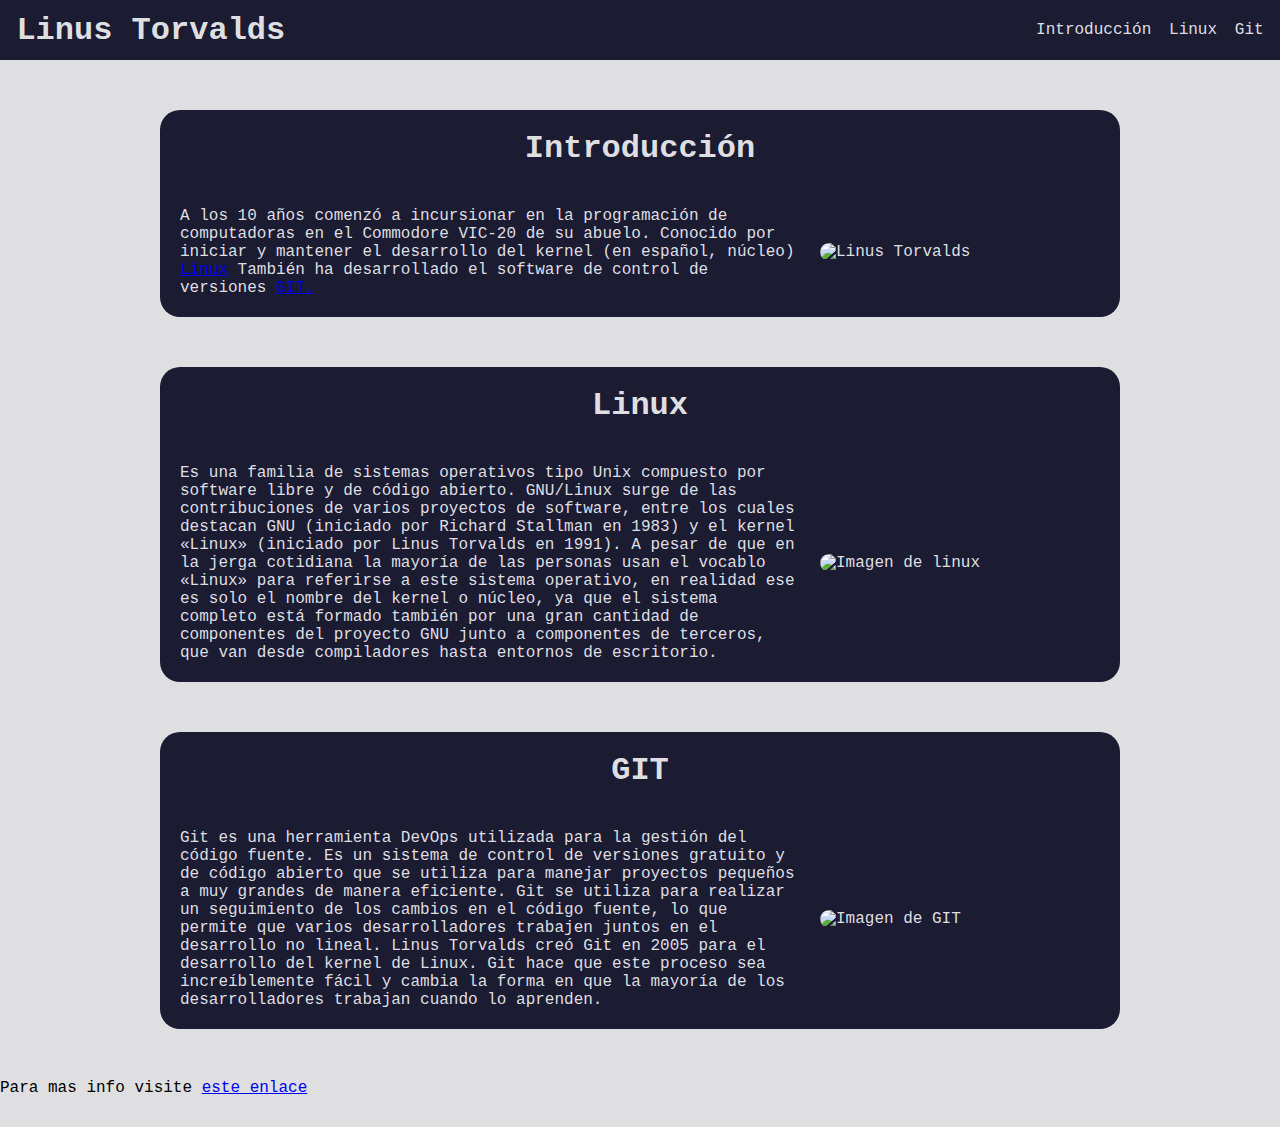
==== commit 76ff7268: "section se comporta como quiero" ====
--- a/10. Proyecto Tribute Page/index.html
+++ b/10. Proyecto Tribute Page/index.html
@@ -14,13 +14,11 @@
     <title>Linus Torvalds</title>
 </head>
 <body>
-    
     <header class="barra">
-        
         <h1 id="title">Linus Torvalds</h1>
         <nav class= "nav">
             <ul class="nav__ul">
-                <li class="nav__li"><a href="#intr" accesskey="i"><i class="fa-solid fa-code"></i>Introducción</a></li>
+                <li class="nav__li"><a href="#introduccion" accesskey="i"><i class="fa-solid fa-code"></i>Introducción</a></li>
                 <li class="nav__li"><a href="#linux" accesskey="h"><i class="fa-brands fa-linux"></i>Linux</a></li>
                 <li class="nav__li"><a href="#git" accesskey="l"><i class="fa-solid fa-code-branch"></i>Git</a></li>
             </ul>
@@ -36,41 +34,32 @@
     <main id="main">
         <article id="tribute-info">
             <section role="region" aria-labelledby="introduccion">
-                <div class="info info-flex" id="intr">
-                    <h1 id="introduccion" class="anchor">Introducción</h1>
-                    <ul>
-                        <li>A los 10 años comenzó a incursionar en la programación de computadoras en el Commodore VIC-20 de su abuelo. </li>
-                        <li>Conocido por iniciar y mantener el desarrollo del kernel (en español, núcleo) <a href="#linux">Linux</a></li>
-                        <li>También ha desarrollado el software de control de versiones <a href="#git">GIT.</a></li>
-                    </ul>
+                <h1 id="introduccion" class="anchor">Introducción</h1>
+                <div class="flex-section">    
+                    <p class="flex-item">A los 10 años comenzó a incursionar en la programación de computadoras en el Commodore VIC-20 de su abuelo.
+                    Conocido por iniciar y mantener el desarrollo del kernel (en español, núcleo) <a href="#linux">Linux</a>
+                    También ha desarrollado el software de control de versiones <a href="#git">GIT.</a></p>
                     
-                </div>
-                <div class="img img-flex">
-                    <img src="https://grupobcc.com/wp/wp-content/uploads/2015/05/Linus-Torvald-speaker-keynote-linus-conferencias-e1598521766183-940x660.jpg" alt="Linus Torvalds">
-                </div>                
+                    <img class="flex-item" src="https://grupobcc.com/wp/wp-content/uploads/2015/05/Linus-Torvald-speaker-keynote-linus-conferencias-e1598521766183-940x660.jpg" alt="Linus Torvalds">
+                </div>            
             </section>
             <section role="region" aria-labelledby="biografia">
-                <div class="info">
-                    <h1 id="linux" class="anchor">Linux</h1>
-                    <p>Es una familia de sistemas operativos tipo Unix compuesto por software libre y de código abierto. GNU/Linux surge de las contribuciones de varios proyectos de software, entre los cuales destacan GNU (iniciado por Richard Stallman en 1983) y el kernel «Linux» (iniciado por Linus Torvalds en 1991).​</p>
+                <h1 id="linux" class="anchor">Linux</h1>
+                <div class="flex-section">   
+                    <p class="flex-item">Es una familia de sistemas operativos tipo Unix compuesto por software libre y de código abierto. GNU/Linux surge de las contribuciones de varios proyectos de software, entre los cuales destacan GNU (iniciado por Richard Stallman en 1983) y el kernel «Linux» (iniciado por Linus Torvalds en 1991).
                     
-                    <p>A pesar de que en la jerga cotidiana la mayoría de las personas usan el vocablo «Linux» para referirse a este sistema operativo,​ en realidad ese es solo el nombre del kernel o núcleo, ya que el sistema completo está formado también por una gran cantidad de componentes del proyecto GNU junto a componentes de terceros, que van desde compiladores hasta entornos de escritorio.​ </p>
-                </div>
-                <div class="img">
-
-                    <img src="https://www.teahub.io/photos/full/98-989923_linux-penguin-wallpaper-wallpapersafari-linux-penguin-black-background..jpg" alt="Imagen de linux">
-
+                    A pesar de que en la jerga cotidiana la mayoría de las personas usan el vocablo «Linux» para referirse a este sistema operativo,​ en realidad ese es solo el nombre del kernel o núcleo, ya que el sistema completo está formado también por una gran cantidad de componentes del proyecto GNU junto a componentes de terceros, que van desde compiladores hasta entornos de escritorio.​ </p>
+                    <img class="flex-item" src="https://www.teahub.io/photos/full/98-989923_linux-penguin-wallpaper-wallpapersafari-linux-penguin-black-background..jpg" alt="Imagen de linux">
                 </div>
             </section>
             <section role="region" aria-labelledby="libros">
-                <div class="info"  >
-                    <h1 id="git" class="anchor">GIT</h1>
-                    <p>Git es una herramienta DevOps utilizada para la gestión del código fuente. Es un sistema de control de versiones gratuito y de código abierto que se utiliza para manejar proyectos pequeños a muy grandes de manera eficiente. Git se utiliza para realizar un seguimiento de los cambios en el código fuente, lo que permite que varios desarrolladores trabajen juntos en el desarrollo no lineal. Linus Torvalds creó Git en 2005 para el desarrollo del kernel de Linux.</p>
-                    <p>Git hace que este proceso sea increíblemente fácil y cambia la forma en que la mayoría de los desarrolladores trabajan cuando lo aprenden.</p>
+                <h1 id="git" class="anchor">GIT</h1>
+                <div class="flex-section">
+                    <p class="flex-item">Git es una herramienta DevOps utilizada para la gestión del código fuente. Es un sistema de control de versiones gratuito y de código abierto que se utiliza para manejar proyectos pequeños a muy grandes de manera eficiente. Git se utiliza para realizar un seguimiento de los cambios en el código fuente, lo que permite que varios desarrolladores trabajen juntos en el desarrollo no lineal. Linus Torvalds creó Git en 2005 para el desarrollo del kernel de Linux.
+                    Git hace que este proceso sea increíblemente fácil y cambia la forma en que la mayoría de los desarrolladores trabajan cuando lo aprenden.</p>
+                    <img  class="flex-item" src="https://git-scm.com/images/about/branches@2x.png" alt="Imagen de GIT">
                 </div>
-                <div class="img">
-                    <img src="https://git-scm.com/images/about/branches@2x.png" alt="Imagen de GIT">
-                </div>
+                
             </section>
         </article>
         <footer>
--- a/10. Proyecto Tribute Page/styles.css
+++ b/10. Proyecto Tribute Page/styles.css
@@ -128,7 +128,7 @@
   padding-top: 60px; /*la pagina comienza despues del header (que está fixed)*/
 }
 .anchor {
-  scroll-margin-top: 160px;
+  scroll-margin-top: 110px;
 }
 #tribute-info{
   max-width: 1000px;
@@ -137,26 +137,39 @@
   padding: 0 20px;
 }
 section {
-  display: flex;
-  flex: 1 1 auto;
-  flex-wrap: wrap-reverse;
-  align-items: center;
+  
+  min-width:400px;
   margin: 50px 0;
-  text-align: center;
   background-color: #1b1b32;
   color: #dfdfe2;
   border-radius: 20px;
 }
-.info{
+section > h1{
+  margin-top: 20px;
+  padding: 20px;
+  text-align: center;
+}
+.flex-section{
+  display: flex;
+  flex-wrap: wrap-reverse; 
+}
+
+.flex-section > p{
   margin:20px;
-  max-width: 40%;
-  text-align: left;
-  text-justify: inter-word;
+  min-width:400px;
+  width:100%;
+  flex: 2;
 }
-section > div > img{
-  max-width:500px;
-  min-width:100px;
+
+.flex-section > img{
+  flex: 1;
+  max-width:300px;
+  min-width:200px;
   width:100%;
   object-fit: cover;
   border-radius: 20px;
+  margin: auto;
 }
+
+
+
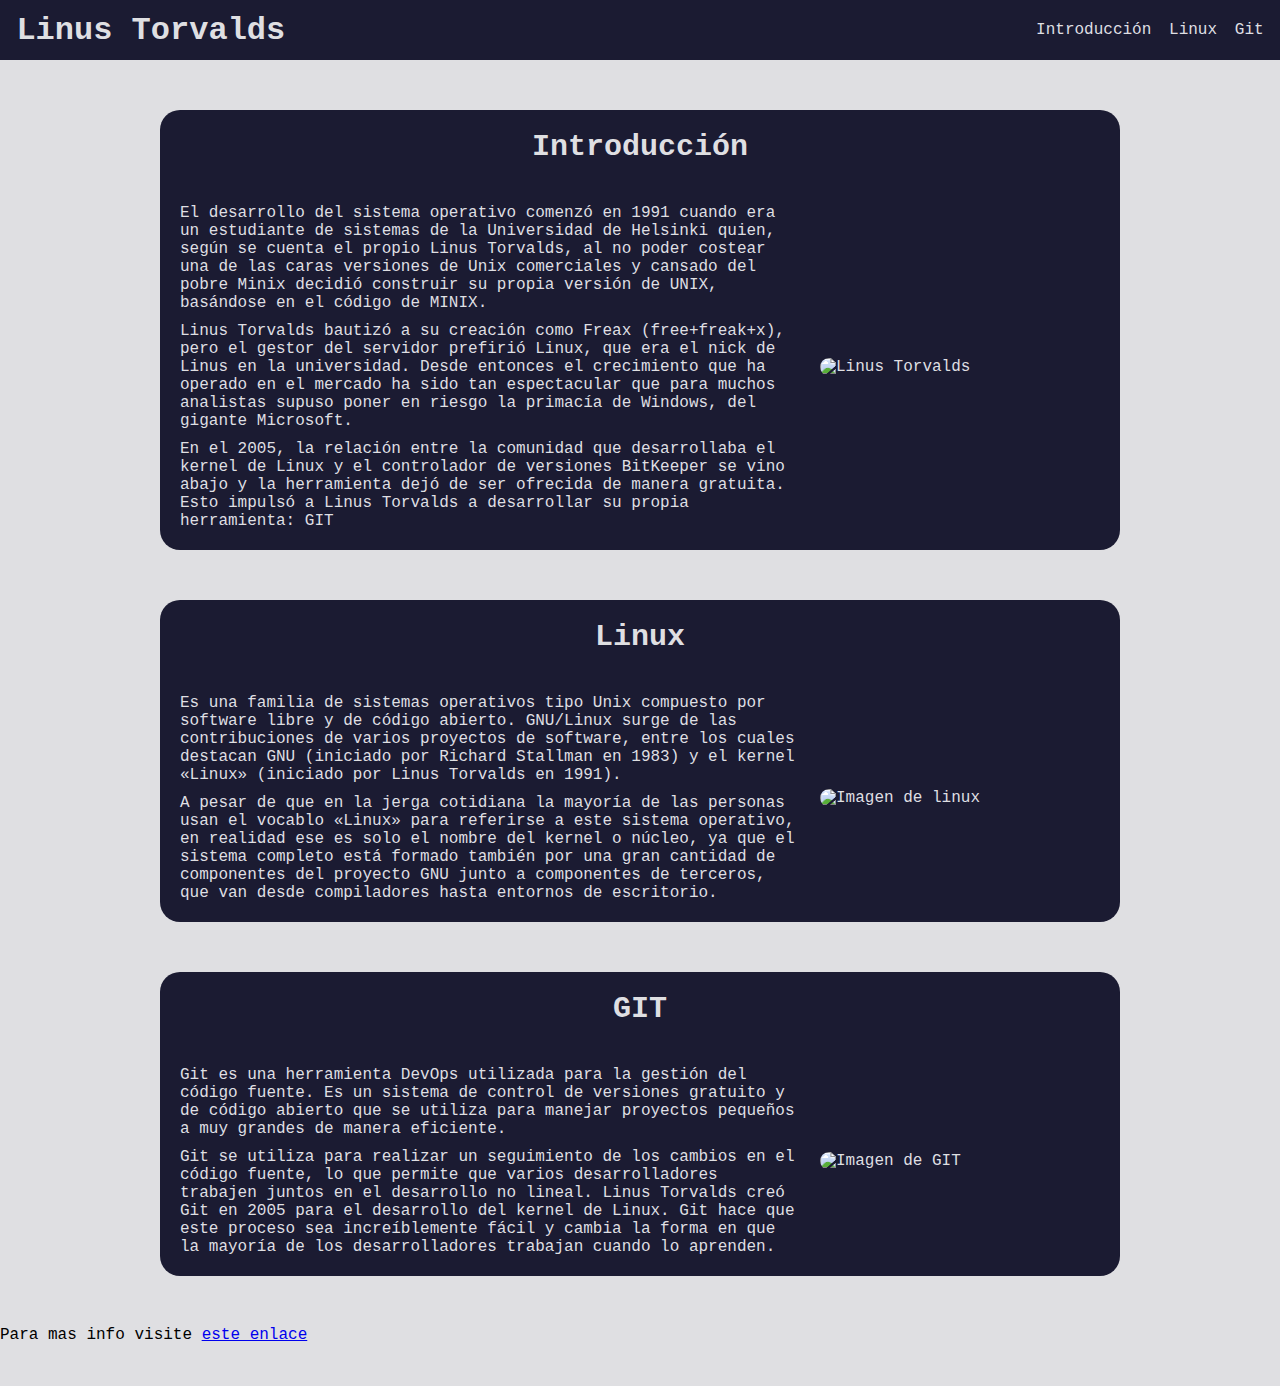
==== commit 8eceb0a8: "pequeños cambios" ====
--- a/10. Proyecto Tribute Page/index.html
+++ b/10. Proyecto Tribute Page/index.html
@@ -35,28 +35,34 @@
         <article id="tribute-info">
             <section role="region" aria-labelledby="introduccion">
                 <h1 id="introduccion" class="anchor">Introducción</h1>
-                <div class="flex-section">    
-                    <p class="flex-item">A los 10 años comenzó a incursionar en la programación de computadoras en el Commodore VIC-20 de su abuelo.
-                    Conocido por iniciar y mantener el desarrollo del kernel (en español, núcleo) <a href="#linux">Linux</a>
-                    También ha desarrollado el software de control de versiones <a href="#git">GIT.</a></p>
-                    
+                <div class="flex-section">
+                    <div class="text">   
+                        <p>El desarrollo del sistema operativo comenzó en 1991 cuando era un estudiante de sistemas de la Universidad de Helsinki quien, según se cuenta el propio Linus Torvalds, al no poder costear una de las caras versiones de Unix comerciales y cansado del pobre Minix decidió construir su propia versión de UNIX, basándose en el código de MINIX.</p>
+                        <p>Linus Torvalds bautizó a su creación como Freax (free+freak+x), pero el gestor del servidor prefirió Linux, que era el nick de Linus en la universidad. Desde entonces el crecimiento que ha operado en el mercado ha sido tan espectacular que para muchos analistas supuso poner en riesgo la primacía de Windows, del gigante Microsoft.</p>
+                        <p>En el 2005, la relación entre la comunidad que desarrollaba el kernel de Linux y el controlador de versiones BitKeeper se vino abajo y la herramienta dejó de ser ofrecida de manera gratuita. Esto impulsó a Linus Torvalds a desarrollar su propia herramienta: GIT</p>
+                    </div> 
                     <img class="flex-item" src="https://grupobcc.com/wp/wp-content/uploads/2015/05/Linus-Torvald-speaker-keynote-linus-conferencias-e1598521766183-940x660.jpg" alt="Linus Torvalds">
                 </div>            
             </section>
             <section role="region" aria-labelledby="biografia">
                 <h1 id="linux" class="anchor">Linux</h1>
-                <div class="flex-section">   
-                    <p class="flex-item">Es una familia de sistemas operativos tipo Unix compuesto por software libre y de código abierto. GNU/Linux surge de las contribuciones de varios proyectos de software, entre los cuales destacan GNU (iniciado por Richard Stallman en 1983) y el kernel «Linux» (iniciado por Linus Torvalds en 1991).
-                    
-                    A pesar de que en la jerga cotidiana la mayoría de las personas usan el vocablo «Linux» para referirse a este sistema operativo,​ en realidad ese es solo el nombre del kernel o núcleo, ya que el sistema completo está formado también por una gran cantidad de componentes del proyecto GNU junto a componentes de terceros, que van desde compiladores hasta entornos de escritorio.​ </p>
+                <div class="flex-section">  
+                    <div class="text">
+                        <p>Es una familia de sistemas operativos tipo Unix compuesto por software libre y de código abierto. GNU/Linux surge de las contribuciones de varios proyectos de software, entre los cuales destacan GNU (iniciado por Richard Stallman en 1983) y el kernel «Linux» (iniciado por Linus Torvalds en 1991).</p>
+                        
+                        <p>A pesar de que en la jerga cotidiana la mayoría de las personas usan el vocablo «Linux» para referirse a este sistema operativo,​ en realidad ese es solo el nombre del kernel o núcleo, ya que el sistema completo está formado también por una gran cantidad de componentes del proyecto GNU junto a componentes de terceros, que van desde compiladores hasta entornos de escritorio.​ </p>
+                    </div> 
                     <img class="flex-item" src="https://www.teahub.io/photos/full/98-989923_linux-penguin-wallpaper-wallpapersafari-linux-penguin-black-background..jpg" alt="Imagen de linux">
                 </div>
             </section>
             <section role="region" aria-labelledby="libros">
                 <h1 id="git" class="anchor">GIT</h1>
                 <div class="flex-section">
-                    <p class="flex-item">Git es una herramienta DevOps utilizada para la gestión del código fuente. Es un sistema de control de versiones gratuito y de código abierto que se utiliza para manejar proyectos pequeños a muy grandes de manera eficiente. Git se utiliza para realizar un seguimiento de los cambios en el código fuente, lo que permite que varios desarrolladores trabajen juntos en el desarrollo no lineal. Linus Torvalds creó Git en 2005 para el desarrollo del kernel de Linux.
-                    Git hace que este proceso sea increíblemente fácil y cambia la forma en que la mayoría de los desarrolladores trabajan cuando lo aprenden.</p>
+                    <div class="text">
+                        <p>Git es una herramienta DevOps utilizada para la gestión del código fuente. Es un sistema de control de versiones gratuito y de código abierto que se utiliza para manejar proyectos pequeños a muy grandes de manera eficiente. </p>
+                        <p>Git se utiliza para realizar un seguimiento de los cambios en el código fuente, lo que permite que varios desarrolladores trabajen juntos en el desarrollo no lineal. Linus Torvalds creó Git en 2005 para el desarrollo del kernel de Linux.
+                        Git hace que este proceso sea increíblemente fácil y cambia la forma en que la mayoría de los desarrolladores trabajan cuando lo aprenden.</p>
+                    </div>
                     <img  class="flex-item" src="https://git-scm.com/images/about/branches@2x.png" alt="Imagen de GIT">
                 </div>
                 
--- a/10. Proyecto Tribute Page/styles.css
+++ b/10. Proyecto Tribute Page/styles.css
@@ -145,6 +145,7 @@
   border-radius: 20px;
 }
 section > h1{
+  font-size: 30px;
   margin-top: 20px;
   padding: 20px;
   text-align: center;
@@ -154,13 +155,18 @@
   flex-wrap: wrap-reverse; 
 }
 
-.flex-section > p{
+.text{
   margin:20px;
   min-width:400px;
   width:100%;
   flex: 2;
 }
-
+.text > p{
+  margin-bottom: 10px;
+}
+.text > p:last-of-type{
+  margin-bottom:0;
+}
 .flex-section > img{
   flex: 1;
   max-width:300px;
